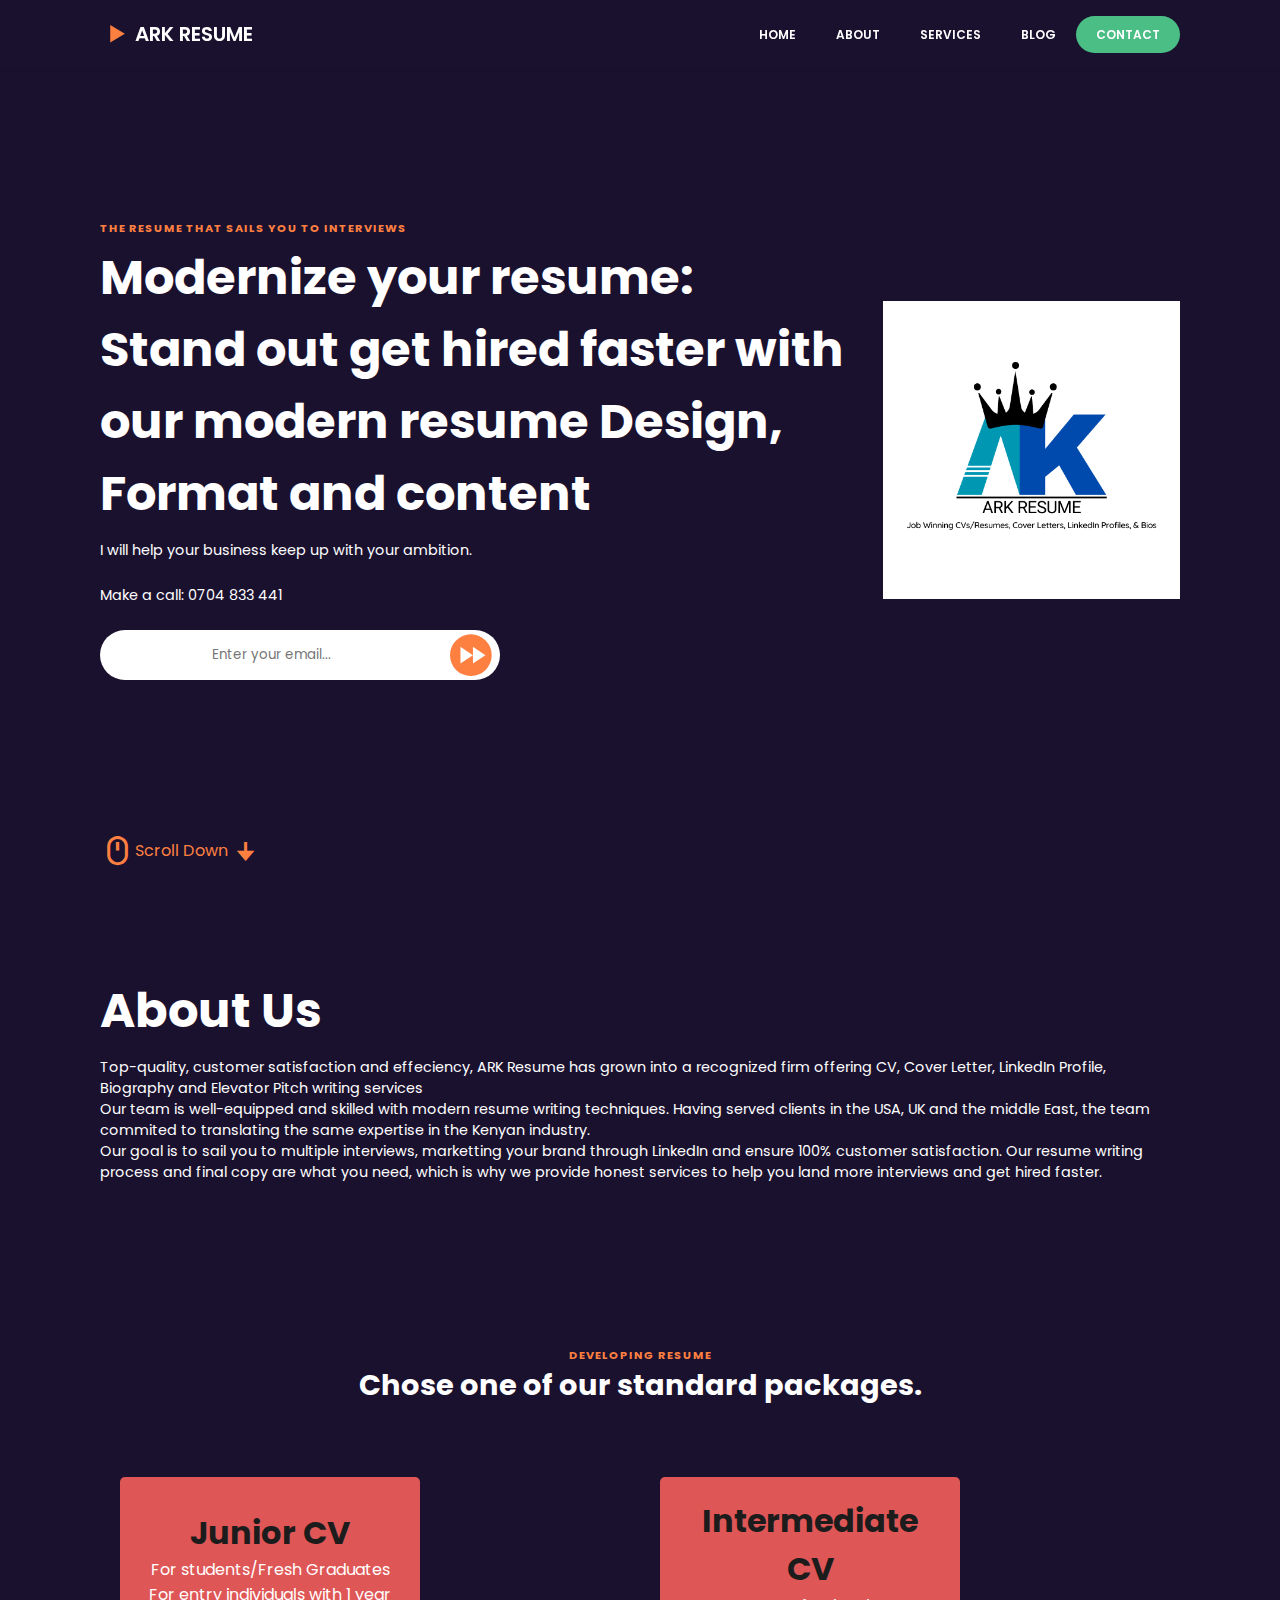
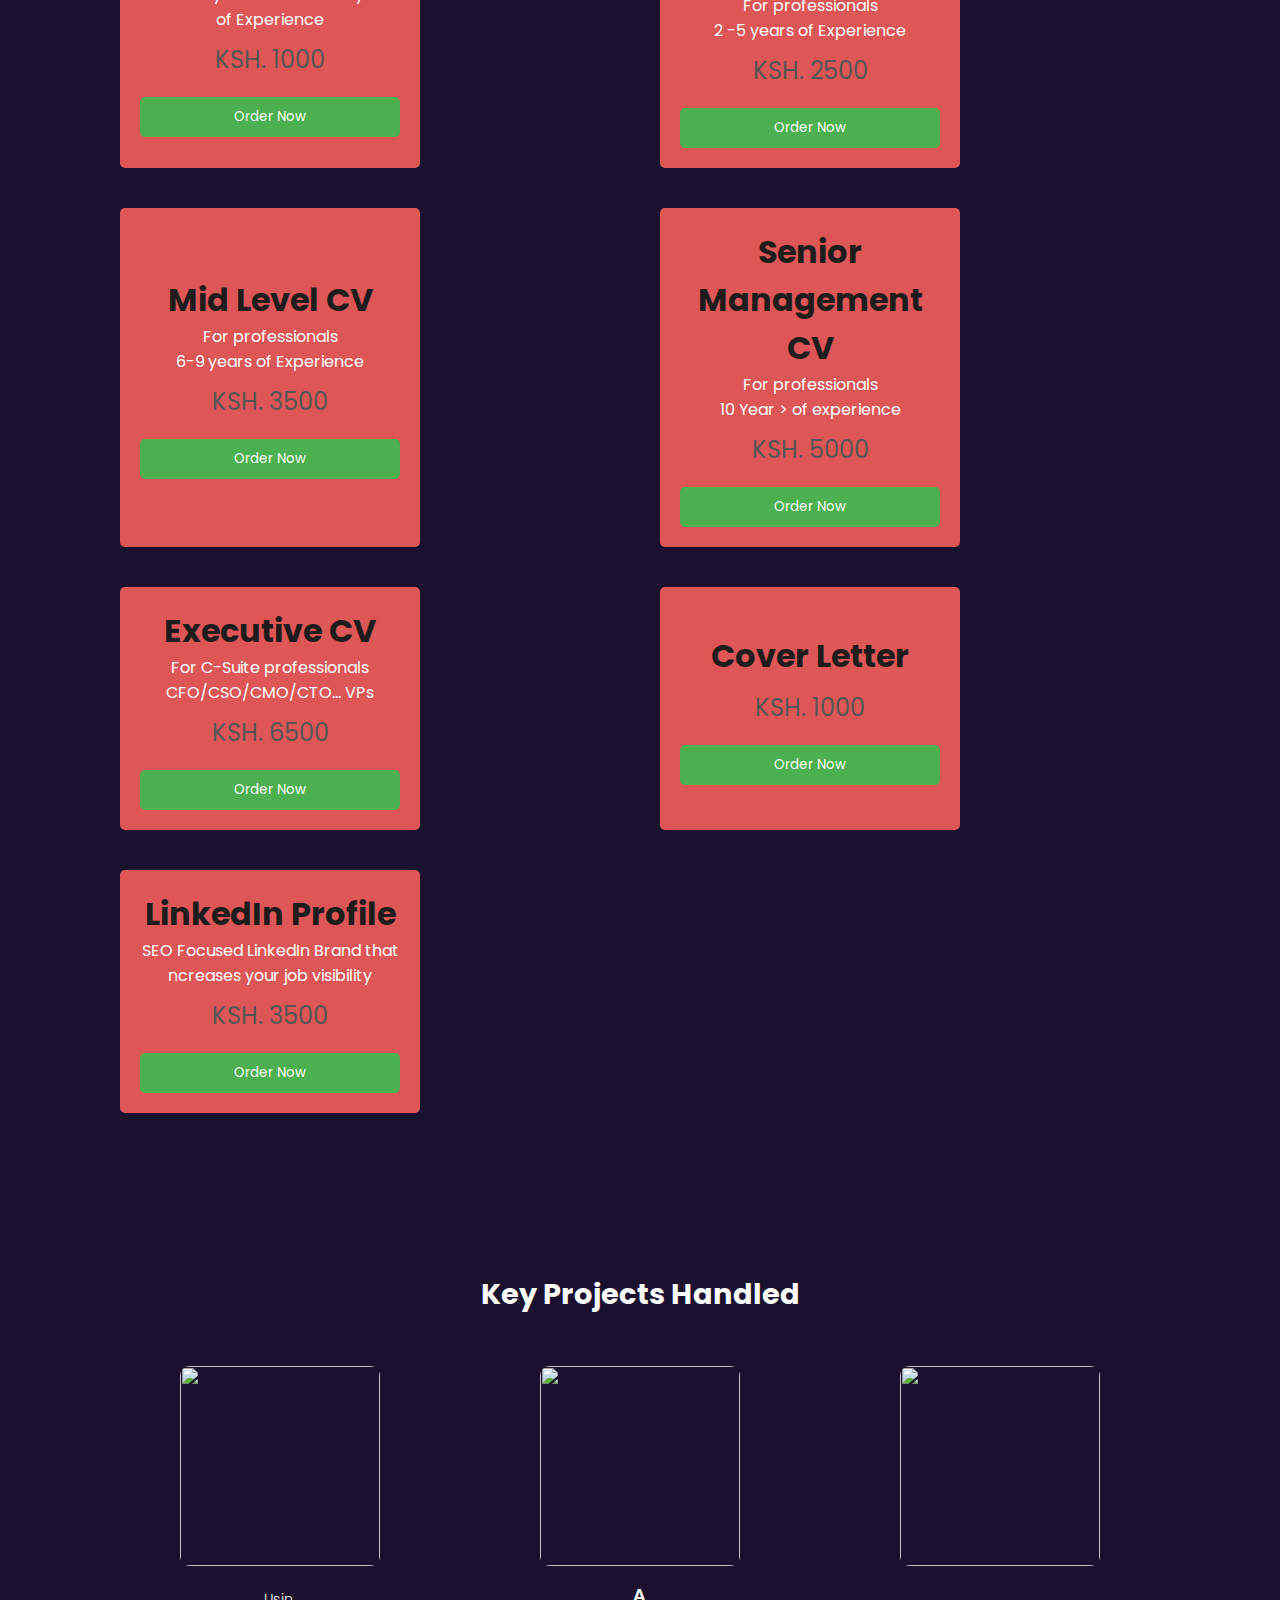
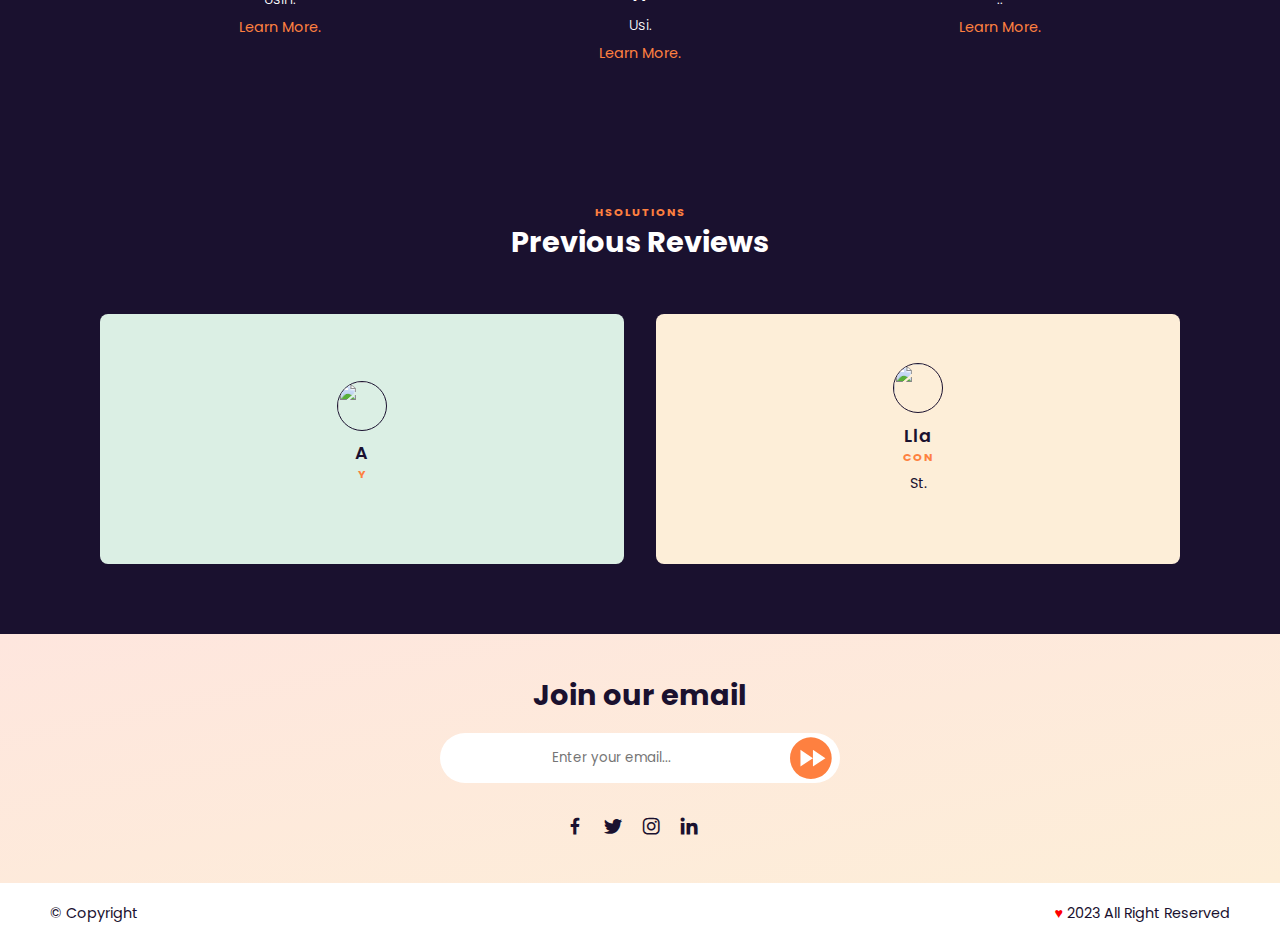
==== index.html @ 7f0ef433 "rem" ====
<!DOCTYPE html>
<html lang="en">
<head>
    <meta charset="UTF-8">
    <meta http-equiv="X-UA-Compatible" content="IE=edge">
    <meta name="viewport" content="width=device-width, initial-scale=1.0">
    <title> Ark Resume </title>
    <!-- Link To CSS -->
    <link rel="stylesheet" href="style.css">
    <!-- Icons -->
    <link rel="stylesheet"
    href="https://unpkg.com/boxicons@latest/css/boxicons.min.css">
</head>
<body>
    <!-- Navbar -->
    <nav>
        <!-- Logo -->
        <!-- <img src="/images/Logo.png"> -->
      <a href="#" class="logo"><i class='bx bx-play'></i>Ark Resume</a>
      <div class="toggle" onclick="toggleMenu();"></div>

      <ul class="menu">
          <li><a href="#home" onclick="toggleMenu();">Home</a></li>
          <li><a href="#about" onclick="toggleMenu();">About</a></li>
          <li><a href="#services" onclick="toggleMenu();">Services</a></li>
          <li><a href="#blog" onclick="toggleMenu();">Blog</a></li>
          <li><a href="#connect" class="active-btn" onclick="toggleMenu();">Contact</a></li>
      </ul>
    </nav>

    <section id="home">
        <div class="home-text">
            <h2>The Resume That Sails You to Interviews</h2>
            <h1>Modernize your resume:<br>Stand out get hired faster with  <br>our modern resume Design, Format and content</h1>
            <p>I will help your business keep up with your ambition.</p>
            <!-- call -->
            <p>Make a call:  0704 833 441</p>
            <!-- Email -->
            <div class="email-box">
            <input type="email" placeholder="Enter your email...">
            <a href="mailto:"><i class='bx bxs-fast-forward-circle' ></i></a>
        </div>
        </div>

        <div class="home-img">
            <img src="/images/Logo.png" alt="Side">
        </div>
        <!-- Scroll -->
            <a href="#services" class="scroll-down">
                <i class='bx bx-mouse'></i>
                Scroll Down
                <i class='bx bxs-down-arrow-alt' ></i>
            </a>
        </div>
    </section>

    <section id="about">
        <div class="home-text">
            <h1>About Us</h1>
            <p>Top-quality, customer satisfaction and effeciency, ARK Resume has grown into a recognized firm
                offering CV, Cover Letter, LinkedIn Profile, Biography and Elevator Pitch writing services<br>
                Our team is well-equipped and skilled with modern resume writing techniques. Having served 
                clients in the USA, UK and the middle East, the team commited to translating the same 
                expertise in the Kenyan industry. <br>
                Our goal is to sail you to multiple interviews, marketting your brand through LinkedIn and ensure
                100% customer satisfaction. Our resume writing process and final copy are what you need, which is
                why we provide honest services to help you land more interviews and get hired faster.
            </p>

        </div>
        </div>
    </section>

    <!-- Services -->
    <section id="services">
        <div class="heading">
            <h2>Developing Resume</h2>
            <h1>Chose one of our standard packages.</h1>
        </div>
        <div class="service-content">

            <!-- create cards for the services that are offered  -->

            
             

            <!-- Under services - kuna  
            Entry Level CV, Mid Level CV, Senior Management CV, Executive  CV, 
            Cover Letter, LinkedIn Profile -->
            
            <!-- Box 1 -->
            <div class="card">
                <h1>Junior CV</h1>
                <p> For students/Fresh Graduates  </p>
                <p> For entry individuals with 1 year of Experience </p>
                <p class="price">KSH. 1000</p>
                <button onclick="placeOrder()">Order Now</button>
            </div>
           
             <!-- Box 2 -->
             <div class="card">
                <h1>Intermediate CV</h1>
                <p>For professionals  </p>
                <p> 2 -5 years of Experience </p>
                <p class="price">KSH. 2500</p>
                <button onclick="placeOrder()">Order Now</button>
            </div>
             <!-- Box 2 -->
             <div class="card">
                <h1>Mid Level CV</h1>
                <p>For professionals  </p>
                <p> 6-9 years of Experience </p>
                <p class="price">KSH. 3500</p>
                <button onclick="placeOrder()">Order Now</button>
            </div>
             
            <!-- Box 3 -->
            <div class="card">
                <h1>Senior Management CV</h1>
                <p> For professionals   </p>
                <p> 10 Year > of experience </p>
                <p class="price">KSH. 5000</p>
                <button onclick="placeOrder()">Order Now</button>
            </div>
            
            <!-- Box 4 -->
            <div class="card">
                <h1>Executive  CV</h1>
                <p> For C-Suite professionals  </p>
                <p> CFO/CSO/CMO/CTO... VPs </p>
                <p class="price">KSH. 6500</p>
                <button onclick="placeOrder()">Order Now</button>
            </div>
           
            <!-- Box 5 -->
            <div class="card">
                <h1>Cover Letter</h1>
                <p class="price">KSH. 1000</p>
                <button onclick="placeOrder()">Order Now</button>
            </div>
            
            <!-- Box 6 -->
            <div class="card">
                <h1>LinkedIn Profile</h1>
                <p>SEO Focused LinkedIn Brand that ncreases your job visibility </p>
                <p class="price">KSH. 3500</p>
                <button onclick="placeOrder()">Order Now</button>
            </div>
            
        </div>
    </section>

    <!-- Reviews -->
    <section id="team">
        <div class="heading">
            <h2></h2>
            <h1>Key Projects Handled</h1>
        </div>
        <div class="team-content">
            <!-- Box 1 -->
            <div class="team-box">
                <img src="images/sales.png" alt="">
                <h1></h1>
                <p>Usin.</p>
                <a href="">Learn More.</a>
            </div>
             <!-- Box 2 -->
             <div class="team-box">
                <img src="imag.png" alt="">
                <h1>A</h1>
                <p>Usi.</p>
                <a href="htN">Learn More.</a>
            </div>
            <!-- Box 3 -->
            <div class="team-box">
                <img src="imng" alt="">
                <h1> </h1>
                <p>.. </p>
                <a href="hmC">Learn More.</a>
            </div>
        </div>
    </section>
    <!-- CLients -->
    <section id="clients">
        <div class="heading">
            <h2>Hsolutions</h2>
            <h1>Previous Reviews</h1>
        </div>
        <div class="clients-content">
            <div class="client-box">
                <img src="imagl.png" alt="">
                <h1>A</h1>
                <h2>y</h2>
                <p>  </p>
            </div>
            <div class="client-box color">
                <img src="images/model2.png" alt="">
                <h1>Lla</h1>
                <h2>Con</h2>
                <p> St.  <p>
            </div>
        </div>
    </section>
    <!-- Connect -->
    <div class="connect" id="connect">
        <h1>Join our email</h1>
        <div class="email-box">
            <input type="email" placeholder="Enter your email...">
            <a href="mailto:desmondonam@gmail.com"><i class='bx bxs-fast-forward-circle' ></i></a>
        </div>
        <div class="social">
            <a href="https://web.f "><i class='bx bxl-facebook'></i></a>
            <a href="https://twitter.com/ "><i class='bx bxl-twitter' ></i></a>
            <a href="#"><i class='bx bxl-instagram'></i></a>
            <a href="https://ww /"><i class='bx bxl-linkedin' ></i></a>
        </div>
    </div>
    <!-- Copyright -->
    <div class="copyright">
        <p>&#169; Copyright </p>
      <p><span>♥</span> 2023 All Right Reserved</p>
    </div>
    <!-- Link To JavaScript -->
    <script src="main.js"></script>
</body>
</html>
---- style.css ----
/* Google Fonts */
@import url("https://fonts.googleapis.com/css2?family=Poppins:wght@200;300;400;600&display=swap");
* {
  margin: 0;
  padding: 0;
  box-sizing: border-box;
  text-decoration: none;
  list-style: none;
  font-family: "Poppins", sans-serif;
  scroll-behavior: smooth;
}
body,
html {
  background: #1a112f;
  color: #fff;
}

section {
  padding: 70px 100px;
}
#home {
  position: relative;
  width: 100%;
  height: 100vh;
  display: flex;
  justify-content: space-between;
  align-items: center;
}
nav {
  position: fixed;
  top: 0;
  left: 0;
  display: flex;
  justify-content: space-between;
  align-items: center;
  background: #1a112f;
  box-shadow: 1px 2px 4px rgba(0, 0, 0, 0.1);
  width: 100%;
  padding: 16px 100px;
  z-index: 1000;
}
ul {
  display: flex;
}
ul li a {
  padding: 10px 20px;
  color: #fff;
  text-transform: uppercase;
  font-size: 0.75rem;
  font-weight: 600;
}
ul li a:hover {
  color: #fe8040;
}
.active-btn {
  background: #4abe85;
  color: #fff;
  border-radius: 2rem;
}
.active-btn:hover {
  background: #fe8040;
  color: #fff;
  transition: all 0.5s ease;
}
.logo {
  font-size: 20px;
  text-transform: uppercase;
  font-weight: 600;
  color: #fff;
  display: flex;
  align-items: center;
}
.bx {
  font-size: 35px;
  color: #fe8040;
}
h2 {
  color: #fe8040;
  font-size: 0.7rem;
  text-transform: uppercase;
  letter-spacing: 1px;
}

.home-text h1 {
  font-size: 3rem;
  margin: 5px 0 10px;
}
.home-text p {
  font-size: 0.9rem;
  padding-bottom: 1.5rem;
  font-weight: 400;
}

.home-img {
  width: 450px;
  height: 500px;
}
.home-img img {
  width: 100%;
  height: 100%;
  object-fit: contain;
  object-position: center;
}
.email-box {
  width: 400px;
  height: 50px;
  background-color: #ffffff;
  display: flex;
  border-radius: 40px;
}
.email-box input {
  width: 100%;
  background-color: transparent;
  border: none;
  outline: none;
  text-align: center;
  color: #575757;
}
.bxs-fast-forward-circle {
  font-size: 50px;
  margin: auto 4px;
  cursor: pointer;
}
.bxs-fast-forward-circle:hover {
  color: #4abe85;
}
.scroll-down {
  position: absolute;
  bottom: 2rem;
  display: flex;
  align-items: center;
  color: #fe8040;
}
/* Heeading */
.heading {
  display: flex;
  flex-direction: column;
  align-items: center;
  justify-content: center;
}
.heading h1 {
  font-size: 1.8rem;
}
#servicess {
  display: flex;
  justify-content: center;
  flex-direction: column;
  align-items: center;
}
.service-content {
  display: grid;
  grid-template-columns: 1fr 1fr;
  grid-template-rows: auto auto auto;
  margin: 50px 0 0 0;
}
.box {
  display: flex;
  flex-direction: column;
  justify-content: center;
  margin: 20px;
}
.box img {
  width: 100px;
  height: 100px;
  margin-bottom: 10px;
}
.box span {
  font-size: 1.1rem;
  font-weight: 600;
  letter-spacing: 1px;
  text-transform: uppercase;
}
.box p {
  font-size: 0.9rem;
  font-weight: 300;
}
/* Team */
.team-content {
  display: grid;
  grid-template-columns: 1fr 1fr 1fr;
  grid-template-rows: auto;
  margin: 50px 0 0 0;
}
.team-box {
  display: flex;
  flex-direction: column;
  align-items: center;
  text-align: center;
}
.team-box img {
  height: 200px;
  width: 200px;
  object-fit: contain;
  border-radius: 0.6rem;
  margin-bottom: 1em;
  overflow: hidden;
}
.team-box img:hover {
  transform: scale(1.1);
  transition: all 0.5s ease;
}
.team-box h1,
.client-box h1 {
  font-size: 1.1rem;
  font-weight: 600;
  letter-spacing: 1px;
}
.team-box p {
  font-size: 0.9rem;
  font-weight: 300;
  margin: 0.5em 0 0.5em;
}
.team-box a {
  color: #fe8040;
  font-size: 0.9em;
}
.team-box a:hover {
  color: #4abe85;
}
/* Clients */
.clients-content {
  display: grid;
  grid-template-columns: 1fr 1fr;
  grid-template-rows: auto;
  margin: 50px 0 0 0;
  grid-gap: 2rem;
  text-align: center;
}
.client-box {
  display: flex;
  flex-direction: column;
  align-items: center;
  justify-content: center;
  background: #dbefe4;
  color: #1a112f;
  height: 250px;
  border-radius: 0.5rem;
}
.color {
  background: #fdeed8;
}
.client-box img {
  width: 50px;
  height: 50px;
  border: 1px solid #1a112f;
  object-fit: contain;
  border-radius: 50%;
  margin-bottom: 0.6rem;
}
.client-box p {
  font-size: 0.9rem;
  font-weight: 400;
  margin: 0.5em 0 0.5em;
}
/* connect */
.connect {
  display: flex;
  flex-direction: column;
  align-items: center;
  justify-content: center;
  background: linear-gradient(to right bottom, #fee6de, #fdeed8);
  padding: 40px 0;
}
.connect h1 {
  font-size: 1.8rem;
  color: #1a112f;
  margin-bottom: 1rem;
}
.social {
  display: flex;
  margin-top: 2rem;
  align-items: center;
}
.social i {
  color: #1a112f;
  font-size: 1.4rem;
  margin-right: 1rem;
}
.social i:hover {
  color: #fe8040;
}
/* Copyright */
.copyright {
  padding: 20px 50px;
  background: #fff;
  color: #1a112f;
  display: flex;
  justify-content: space-between;
  font-size: 0.9rem;
  font-weight: 400;
}
.copyright span {
  color: red;
}
@media (max-width: 991px) {
  .menu {
    position: fixed;
    top: 68px;
    right: -100%;
    display: block;
    padding: 50px 50px;
    text-align: center;
    width: 100%;
    height: 100vh;
    background: #fe8040;
    transition: 0.5s ease;
    z-index: 999;
  }
  .menu.active {
    right: 0;
  }
  nav ul li a {
    font-size: 35px;
    line-height: 3em;
  }
  nav ul li a:hover {
    color: #1a112f;
  }
  ul .active-btn {
    background: none;
  }
  .toggle {
    width: 40px;
    height: 40px;
    background: url(images/menu.png);
    background-position: center;
    background-repeat: no-repeat;
    background-size: 30px;
    cursor: pointer;
  }
  .toggle.active {
    background: url(images/close.png);
    background-position: center;
    background-repeat: no-repeat;
    background-size: 25px;
    cursor: pointer;
  }
  nav {
    padding: 10px 70px;
  }
  section {
    padding: 64px 70px;
  }
  .home-text h1 {
    font-size: 2.5rem;
  }
  .email-box {
    width: 370px;
  }
  .home-img {
    width: 350px;
    height: 400px;
  }
}
@media (max-width: 810px) {
  section {
    padding: 60px 40px;
  }
  nav {
    padding: 7px 40px;
  }
  .home-text h1 {
    font-size: 2rem;
  }
  .home-text p {
    max-width: 320px;
  }
  .email-box {
    width: 304px;
  }
}
@media (max-width: 696px) {
  .menu {
    top: 54px;
  }
  #home {
    flex-direction: column-reverse;
  }
  .email-box {
    margin-bottom: 2rem;
  }
  .service-content {
    grid-template-columns: 1fr;
  }
  .team-content {
    grid-template-columns: 1fr 1fr;
    grid-template-rows: auto auto;
  }
  .team-box {
    margin: 15px;
  }
  .clients-content {
    grid-template-columns: 1fr;
  }
}
@media (max-width: 500px) {
  nav ul li a {
    font-size: 20px;
  }
  .heading h1 {
    font-size: 1.2rem;
  }
  section {
    padding: 60px 15px;
  }
  .team-content {
    grid-template-columns: 1fr;
  }
  .copyright {
    padding: 12px 50px;
    justify-content: center;
    flex-direction: column-reverse;
    text-align: center;
  }
}
@media (max-width: 350px) {
  section {
    padding: 60px 6px;
  }

  .email-box {
    width: 270px;
  }
  .home-img {
    width: 280px;
    height: 300px;
  }
  .home-text h1 {
    font-size: 1.8rem;
  }
}

/* Cards styles  */
.card {
  width: 300px;
  padding: 20px;
  background-color: #df5656;
  border-radius: 5px;
  text-align: center;

  display: flex;
  flex-direction: column;
  justify-content: center;
  margin: 20px;
}

.card h1 {
  color: #1d1c1c;
}

.price {
  font-size: 24px;
  color: #555;
  margin-top: 10px;
}

button {
  padding: 10px 20px;
  background-color: #4caf50;
  color: #fff;
  border: none;
  border-radius: 5px;
  cursor: pointer;
  margin-top: 20px;
}

button:hover {
  background-color: #45a049;
}
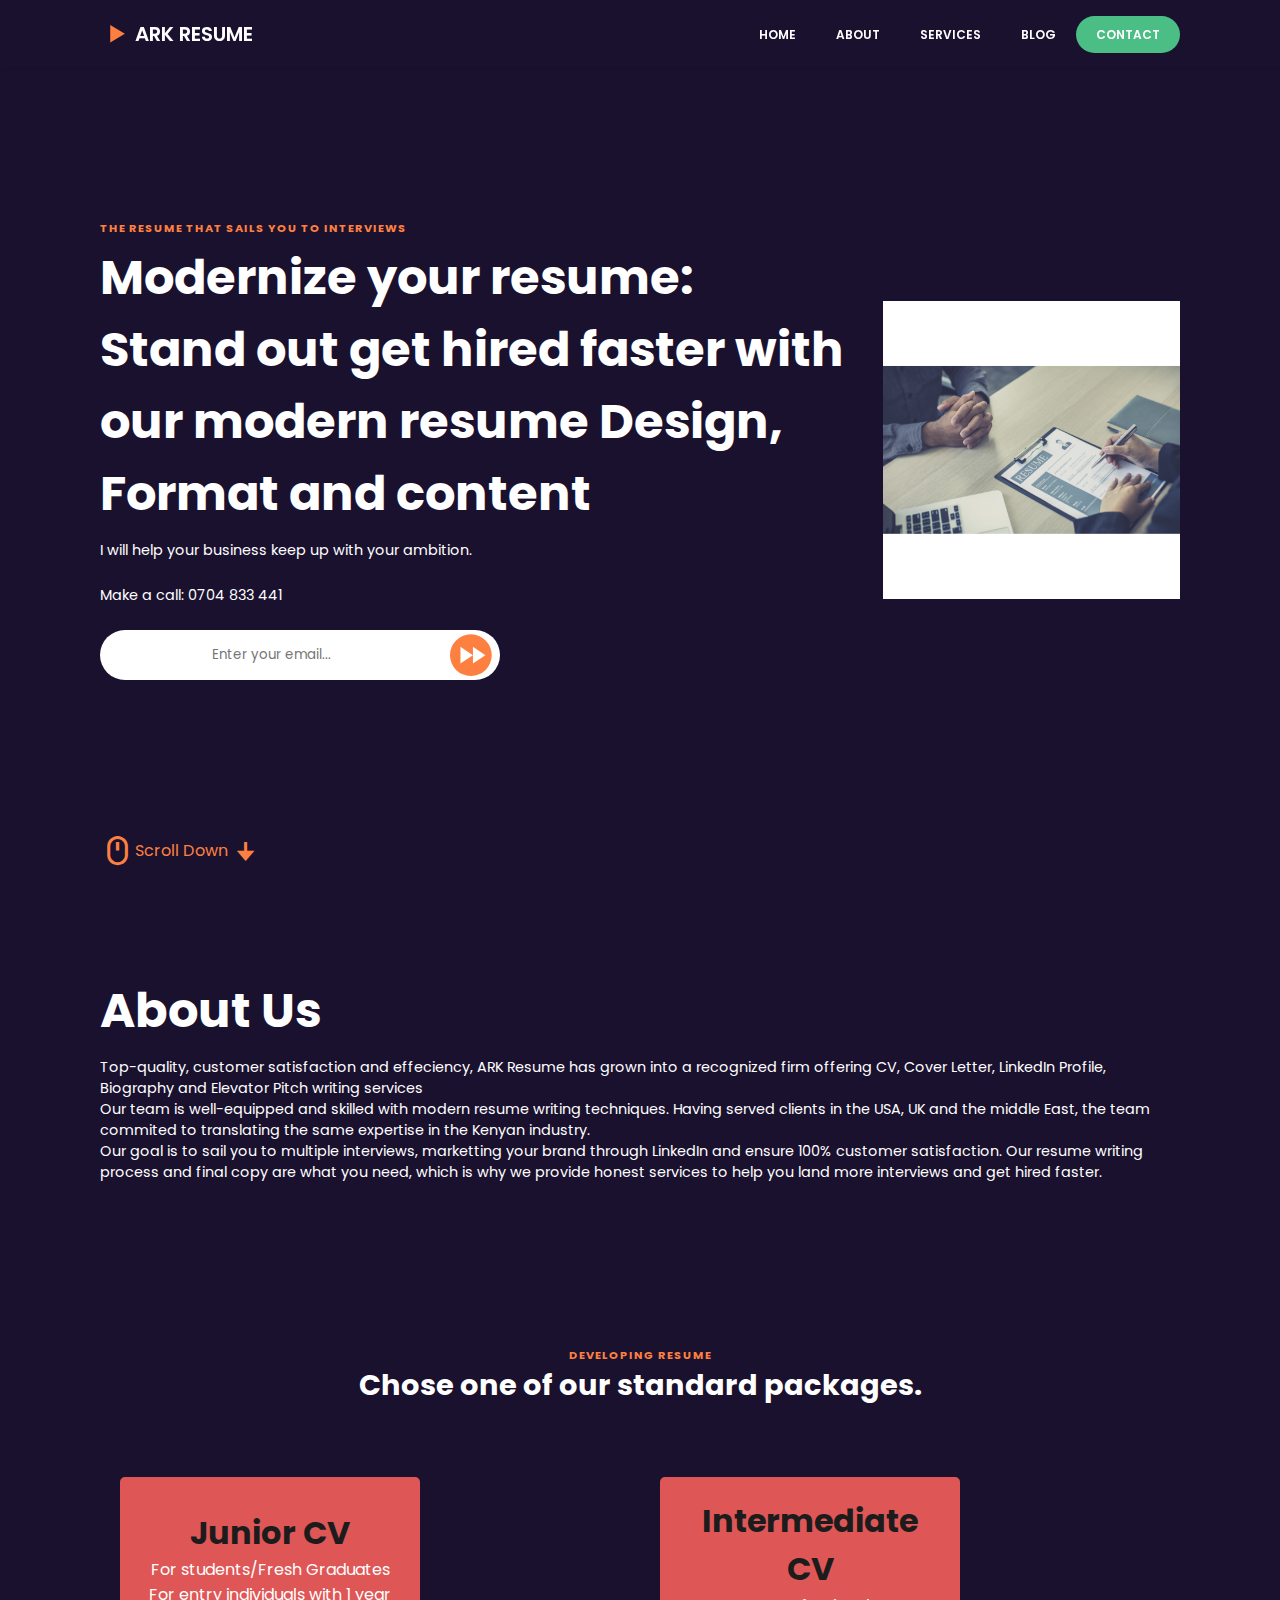
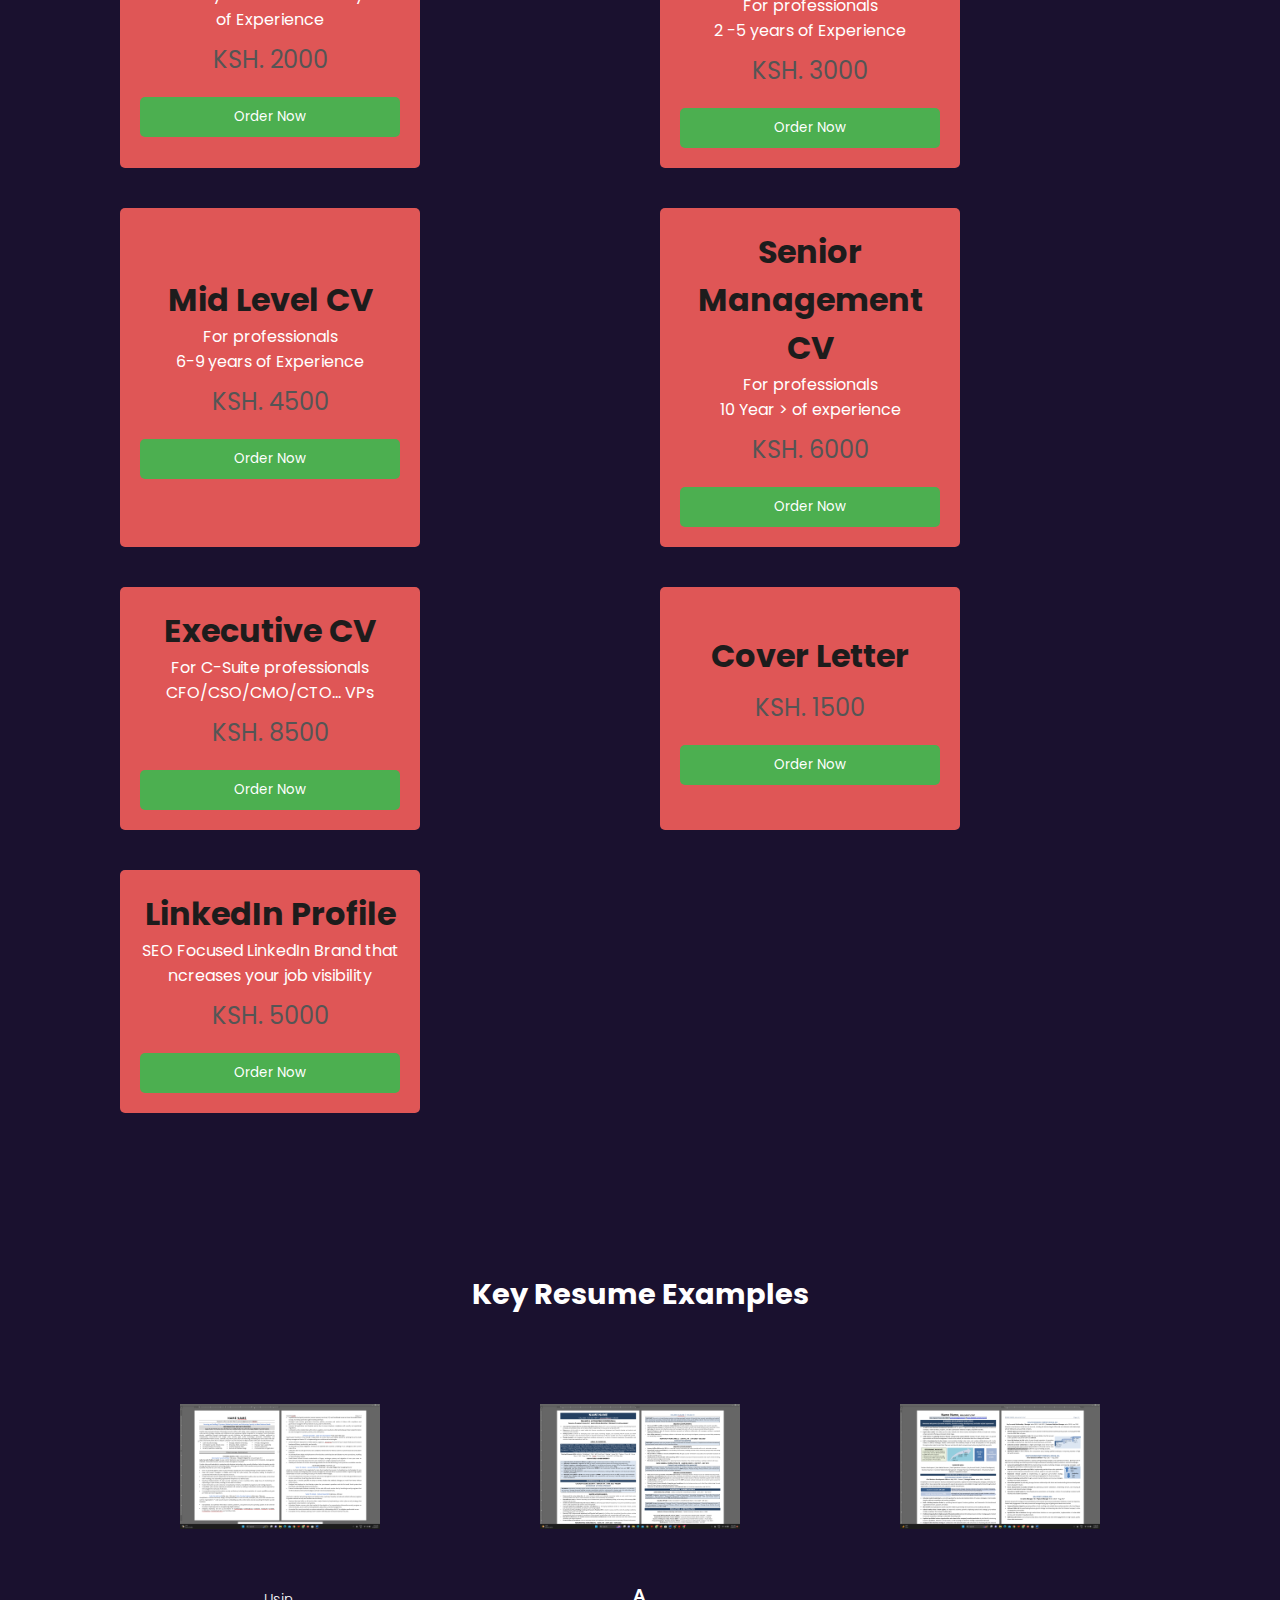
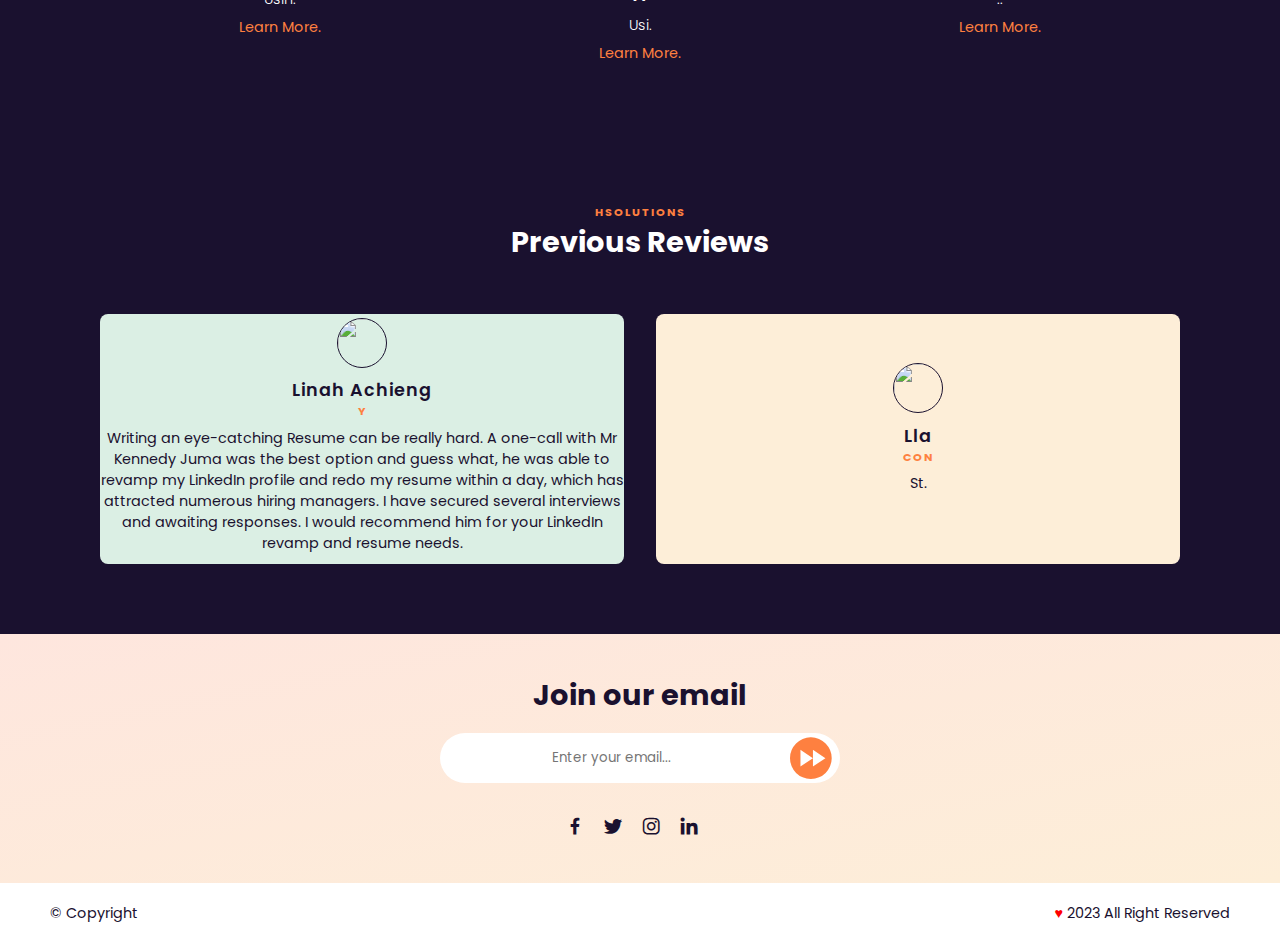
==== commit 5d40298e: "add links" ====
--- a/index.html
+++ b/index.html
@@ -43,7 +43,7 @@
         </div>
 
         <div class="home-img">
-            <img src="/images/Logo.png" alt="Side">
+            <img src="/images/Photo 1.png" alt="Side">
         </div>
         <!-- Scroll -->
             <a href="#services" class="scroll-down">
@@ -93,7 +93,7 @@
                 <h1>Junior CV</h1>
                 <p> For students/Fresh Graduates  </p>
                 <p> For entry individuals with 1 year of Experience </p>
-                <p class="price">KSH. 1000</p>
+                <p class="price">KSH. 2000</p>
                 <button onclick="placeOrder()">Order Now</button>
             </div>
            
@@ -102,7 +102,7 @@
                 <h1>Intermediate CV</h1>
                 <p>For professionals  </p>
                 <p> 2 -5 years of Experience </p>
-                <p class="price">KSH. 2500</p>
+                <p class="price">KSH. 3000</p>
                 <button onclick="placeOrder()">Order Now</button>
             </div>
              <!-- Box 2 -->
@@ -110,7 +110,7 @@
                 <h1>Mid Level CV</h1>
                 <p>For professionals  </p>
                 <p> 6-9 years of Experience </p>
-                <p class="price">KSH. 3500</p>
+                <p class="price">KSH. 4500</p>
                 <button onclick="placeOrder()">Order Now</button>
             </div>
              
@@ -119,7 +119,7 @@
                 <h1>Senior Management CV</h1>
                 <p> For professionals   </p>
                 <p> 10 Year > of experience </p>
-                <p class="price">KSH. 5000</p>
+                <p class="price">KSH. 6000</p>
                 <button onclick="placeOrder()">Order Now</button>
             </div>
             
@@ -128,14 +128,14 @@
                 <h1>Executive  CV</h1>
                 <p> For C-Suite professionals  </p>
                 <p> CFO/CSO/CMO/CTO... VPs </p>
-                <p class="price">KSH. 6500</p>
+                <p class="price">KSH. 8500</p>
                 <button onclick="placeOrder()">Order Now</button>
             </div>
            
             <!-- Box 5 -->
             <div class="card">
                 <h1>Cover Letter</h1>
-                <p class="price">KSH. 1000</p>
+                <p class="price">KSH. 1500</p>
                 <button onclick="placeOrder()">Order Now</button>
             </div>
             
@@ -143,7 +143,7 @@
             <div class="card">
                 <h1>LinkedIn Profile</h1>
                 <p>SEO Focused LinkedIn Brand that ncreases your job visibility </p>
-                <p class="price">KSH. 3500</p>
+                <p class="price">KSH. 5000</p>
                 <button onclick="placeOrder()">Order Now</button>
             </div>
             
@@ -154,26 +154,26 @@
     <section id="team">
         <div class="heading">
             <h2></h2>
-            <h1>Key Projects Handled</h1>
+            <h1>Key Resume Examples</h1>
         </div>
         <div class="team-content">
             <!-- Box 1 -->
             <div class="team-box">
-                <img src="images/sales.png" alt="">
+                <img src="images/Screenshot (21).png" alt="">
                 <h1></h1>
                 <p>Usin.</p>
                 <a href="">Learn More.</a>
             </div>
              <!-- Box 2 -->
              <div class="team-box">
-                <img src="imag.png" alt="">
+                <img src="images/Screenshot (14).png" alt="">
                 <h1>A</h1>
                 <p>Usi.</p>
                 <a href="htN">Learn More.</a>
             </div>
             <!-- Box 3 -->
             <div class="team-box">
-                <img src="imng" alt="">
+                <img src="images/executive.png" alt="">
                 <h1> </h1>
                 <p>.. </p>
                 <a href="hmC">Learn More.</a>
@@ -189,9 +189,14 @@
         <div class="clients-content">
             <div class="client-box">
                 <img src="imagl.png" alt="">
-                <h1>A</h1>
+                <h1>Linah Achieng</h1>
                 <h2>y</h2>
-                <p>  </p>
+                <p> Writing an eye-catching Resume can be really hard. 
+                    A one-call with Mr Kennedy Juma was the best option and guess what, 
+                    he was able to revamp my LinkedIn profile and redo my resume 
+                    within a day, which has attracted numerous hiring managers. 
+                    I have secured several interviews and awaiting responses. 
+                    I would recommend him for your LinkedIn revamp and resume needs. </p>
             </div>
             <div class="client-box color">
                 <img src="images/model2.png" alt="">
@@ -206,13 +211,13 @@
         <h1>Join our email</h1>
         <div class="email-box">
             <input type="email" placeholder="Enter your email...">
-            <a href="mailto:desmondonam@gmail.com"><i class='bx bxs-fast-forward-circle' ></i></a>
+            <a href="mailto:careers@arkresume.com"><i class='bx bxs-fast-forward-circle' ></i></a>
         </div>
         <div class="social">
-            <a href="https://web.f "><i class='bx bxl-facebook'></i></a>
+            <a href="https://web.facebook.com/people/Ark-Resume-Professional-Resume-Writing-Services/100093630061099/"><i class='bx bxl-facebook'></i></a>
             <a href="https://twitter.com/ "><i class='bx bxl-twitter' ></i></a>
             <a href="#"><i class='bx bxl-instagram'></i></a>
-            <a href="https://ww /"><i class='bx bxl-linkedin' ></i></a>
+            <a href="https://www.linkedin.com/company/arkresume/"><i class='bx bxl-linkedin' ></i></a>
         </div>
     </div>
     <!-- Copyright -->
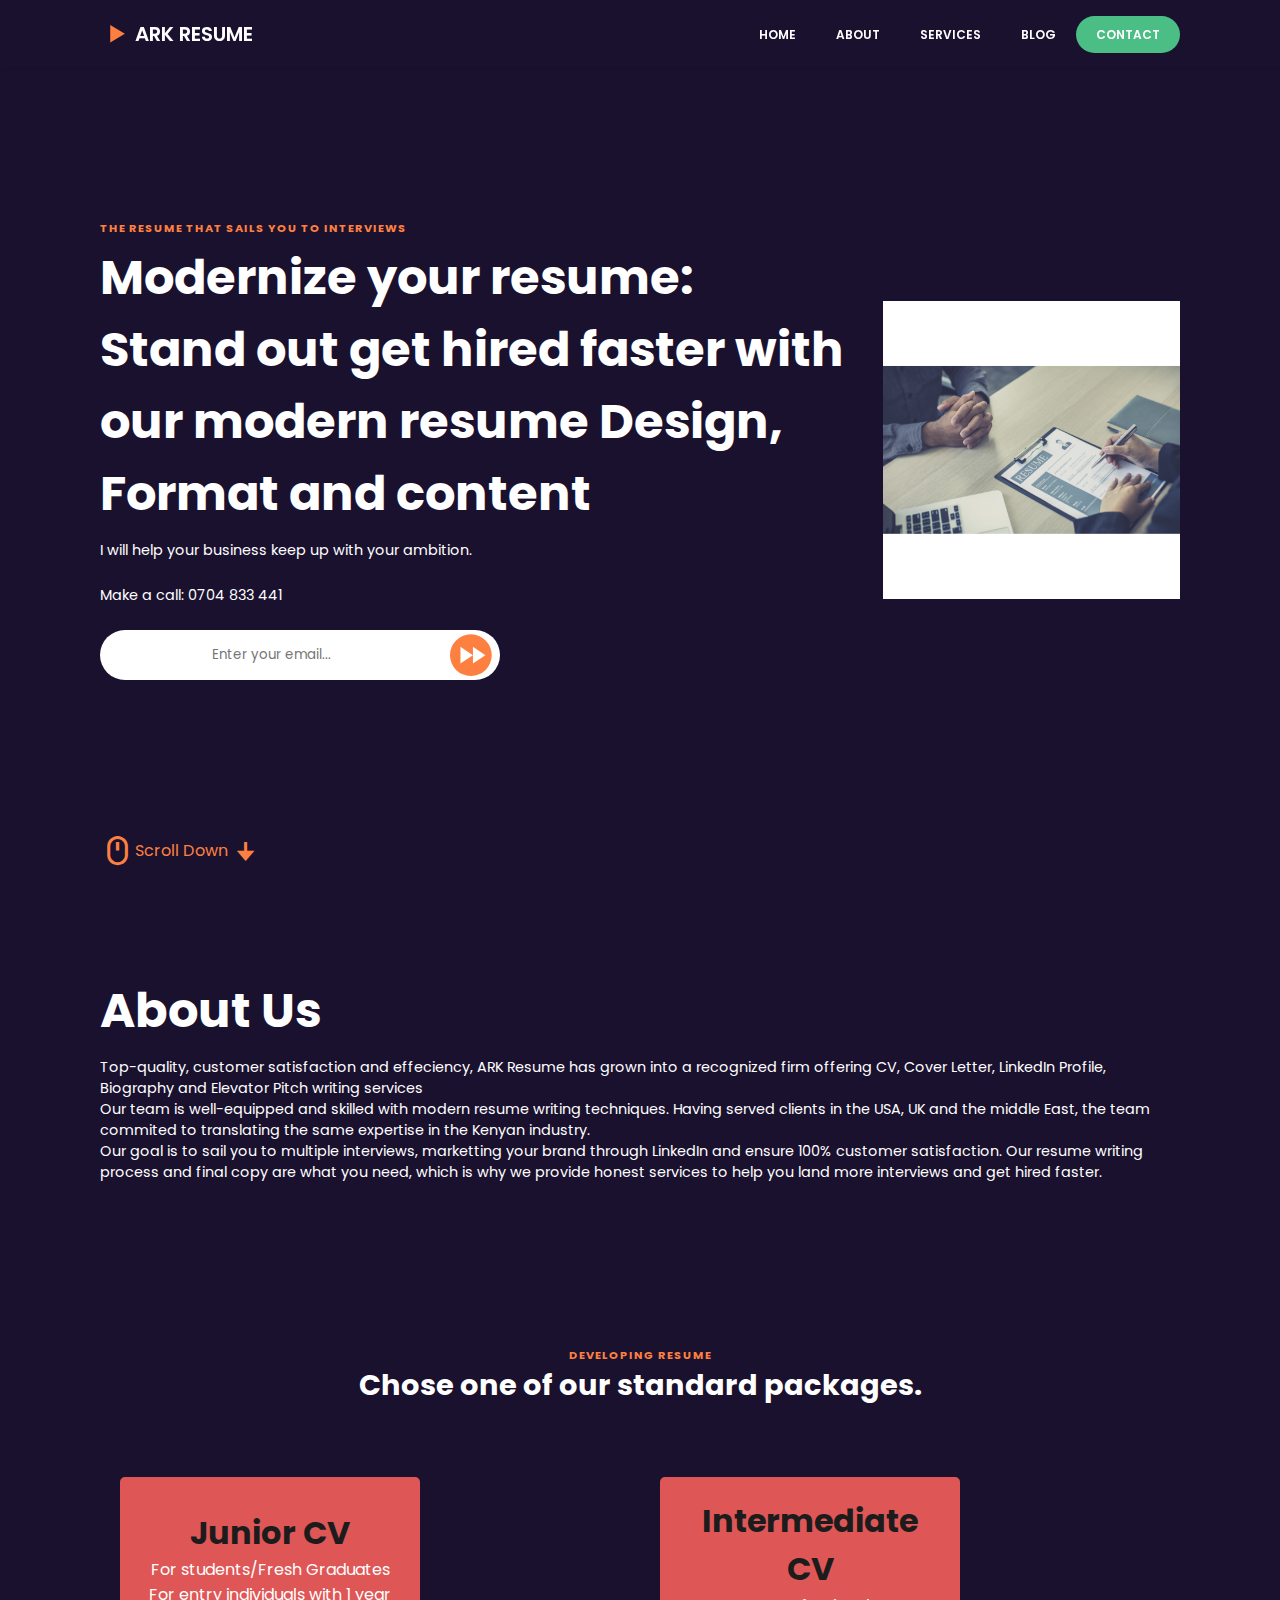
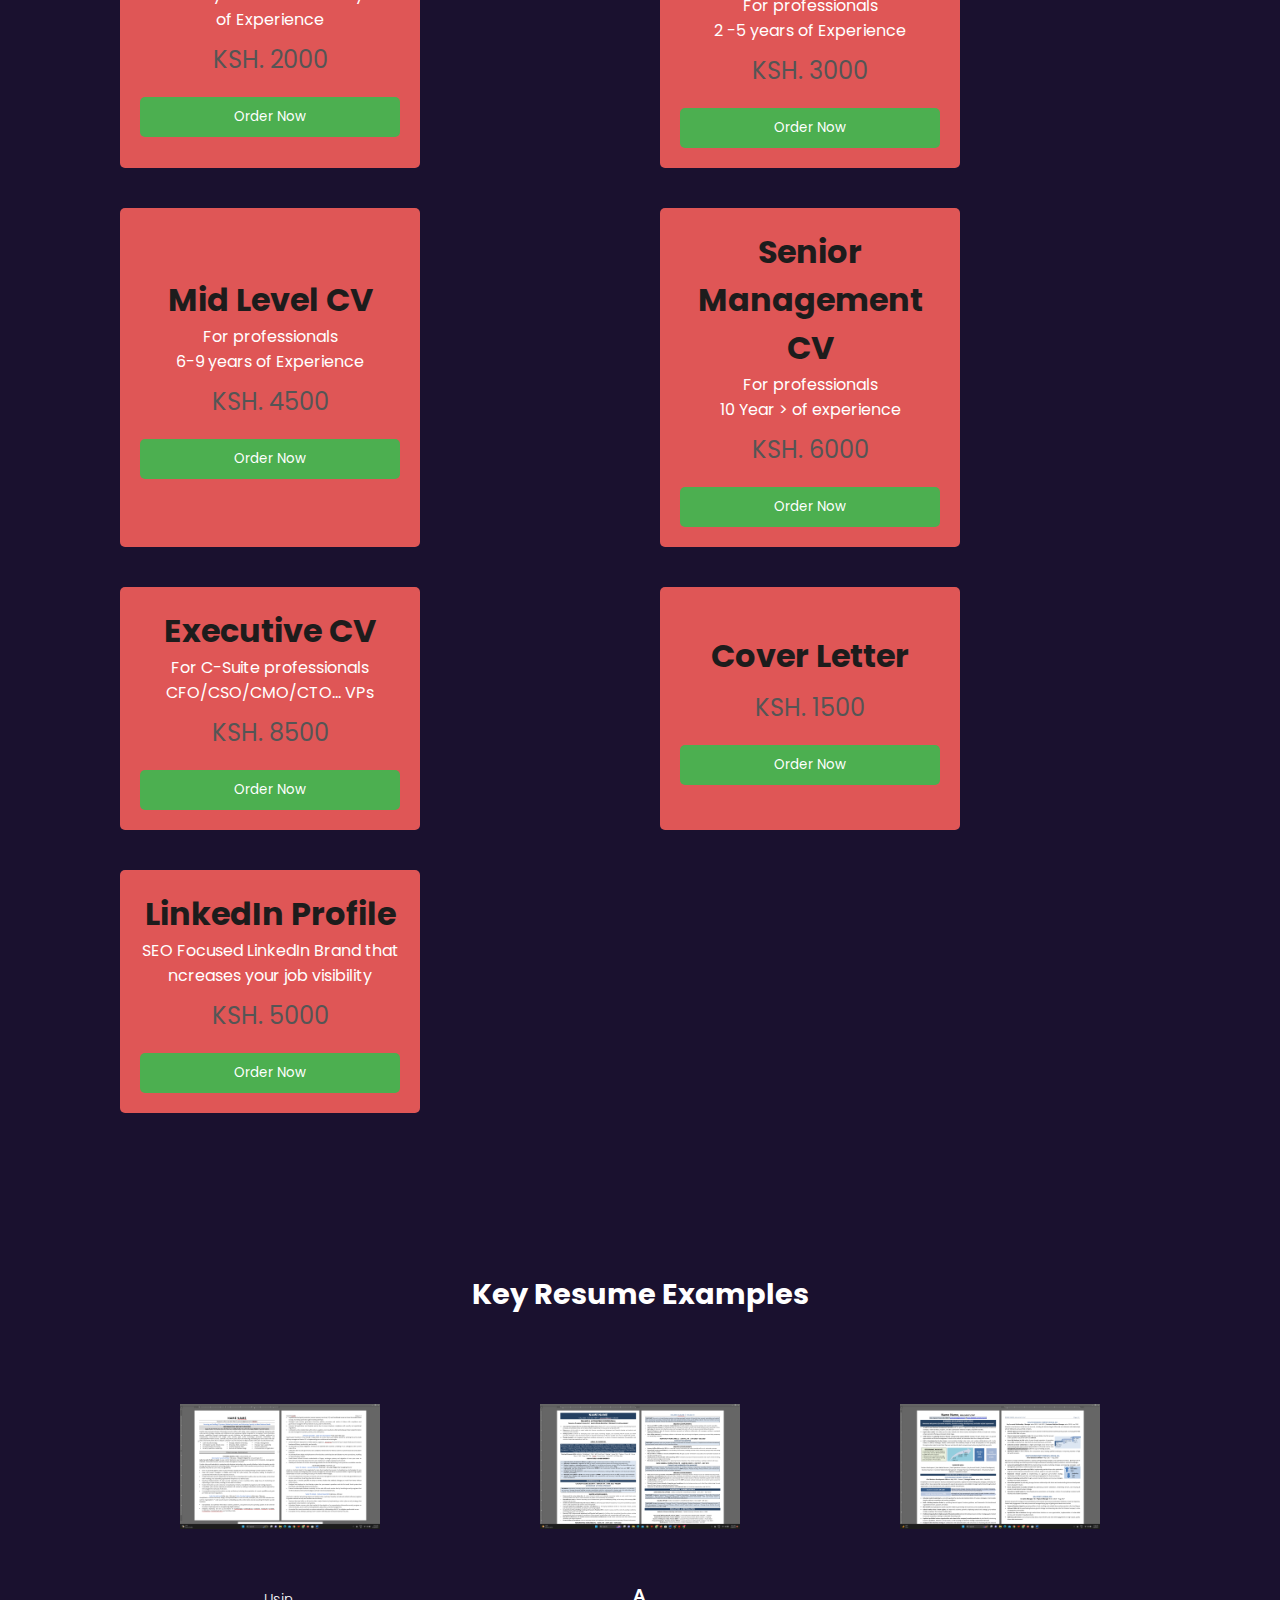
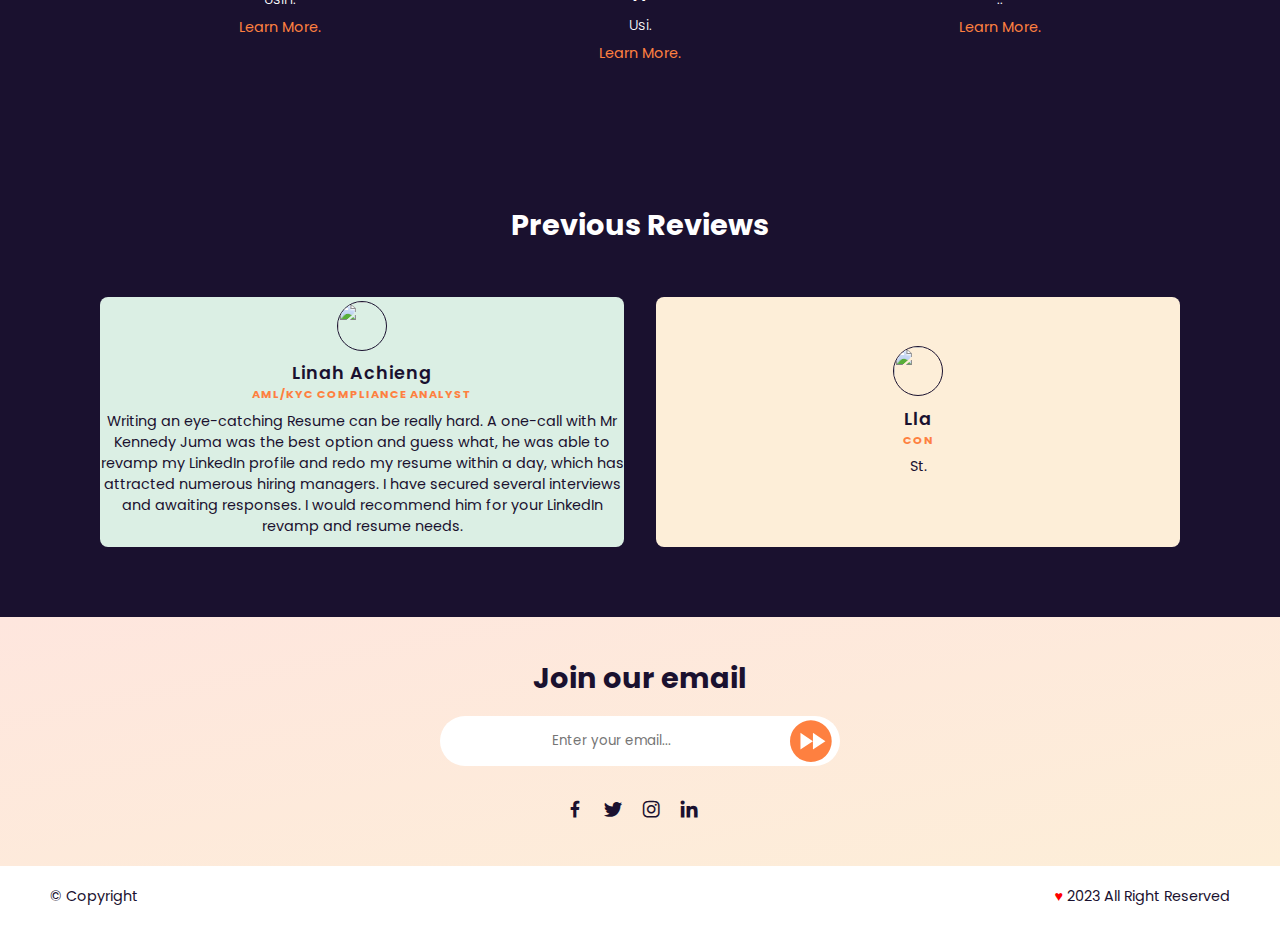
==== commit 198dabcb: "add title" ====
--- a/index.html
+++ b/index.html
@@ -183,14 +183,14 @@
     <!-- CLients -->
     <section id="clients">
         <div class="heading">
-            <h2>Hsolutions</h2>
+            <!-- <h2>Hsolutions</h2> -->
             <h1>Previous Reviews</h1>
         </div>
         <div class="clients-content">
             <div class="client-box">
                 <img src="imagl.png" alt="">
                 <h1>Linah Achieng</h1>
-                <h2>y</h2>
+                <h2>AMl/KYC COMPLIANCE ANALYST</h2>
                 <p> Writing an eye-catching Resume can be really hard. 
                     A one-call with Mr Kennedy Juma was the best option and guess what, 
                     he was able to revamp my LinkedIn profile and redo my resume 
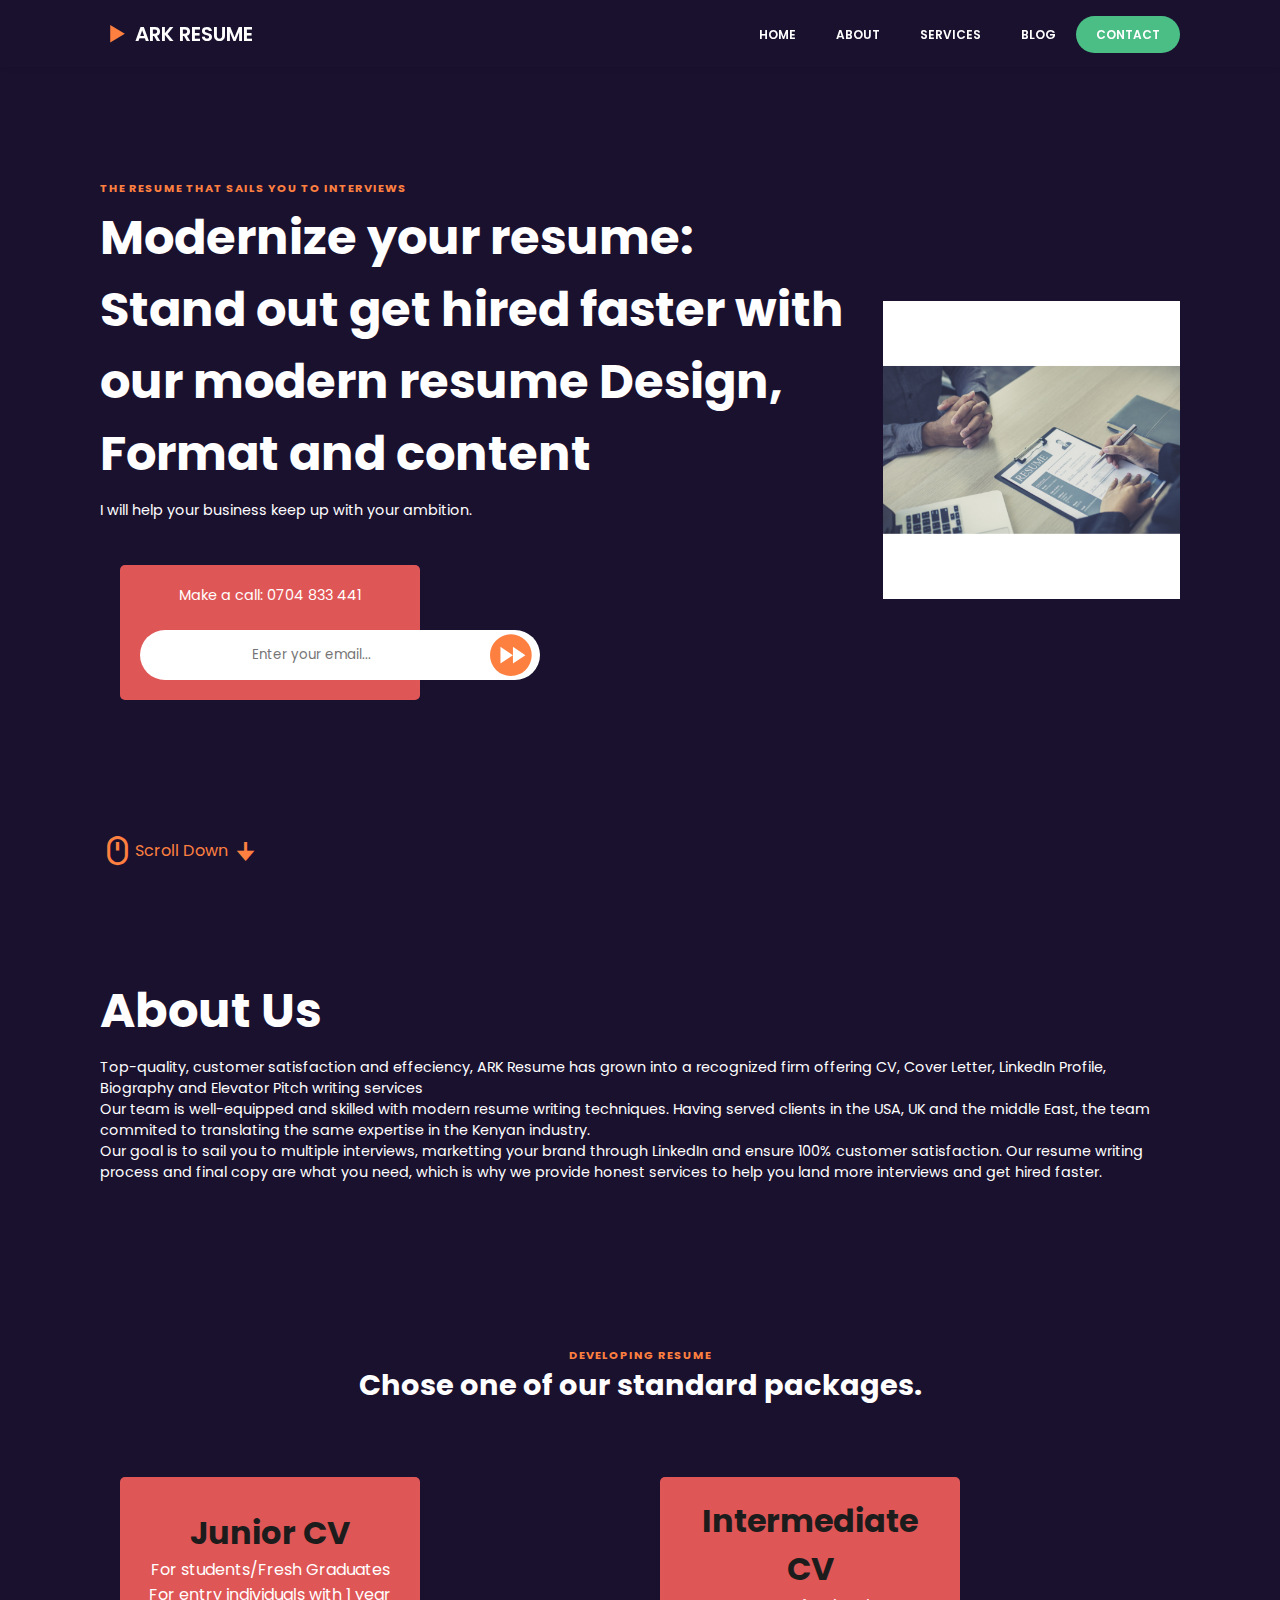
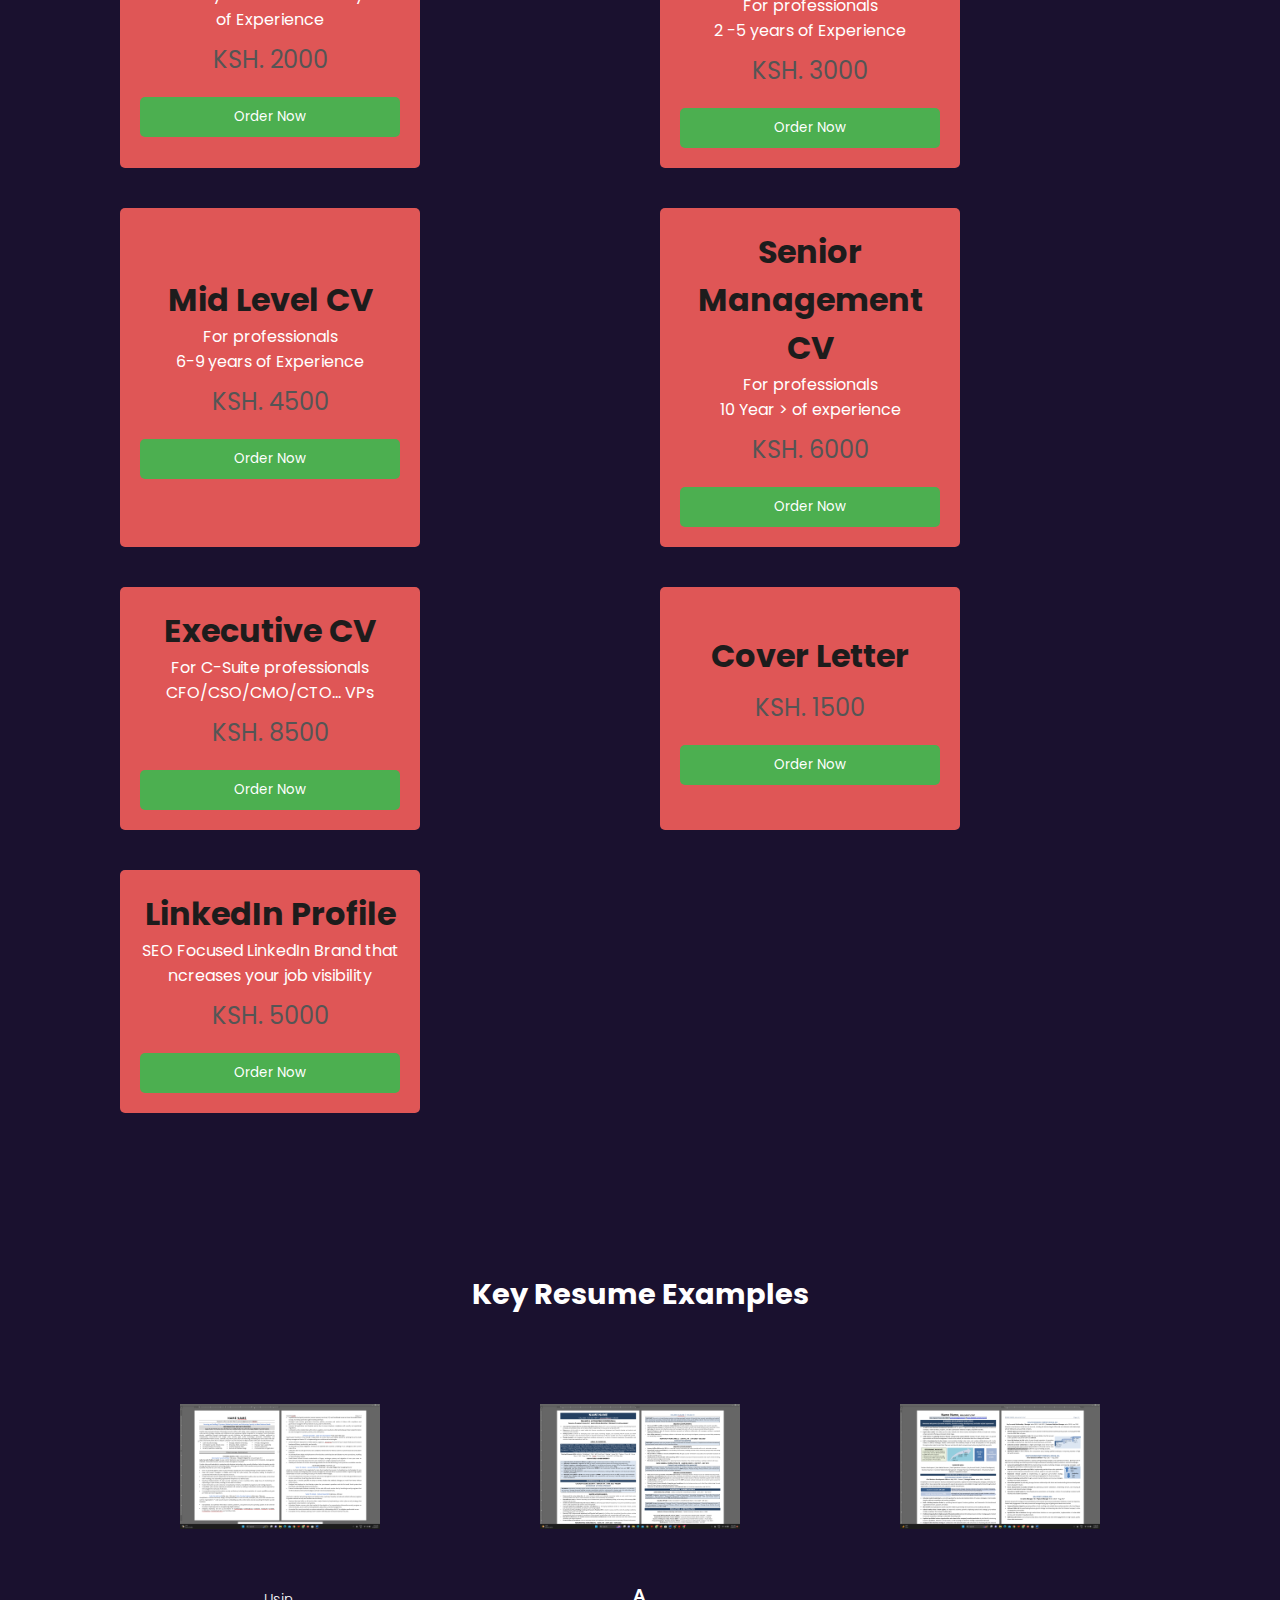
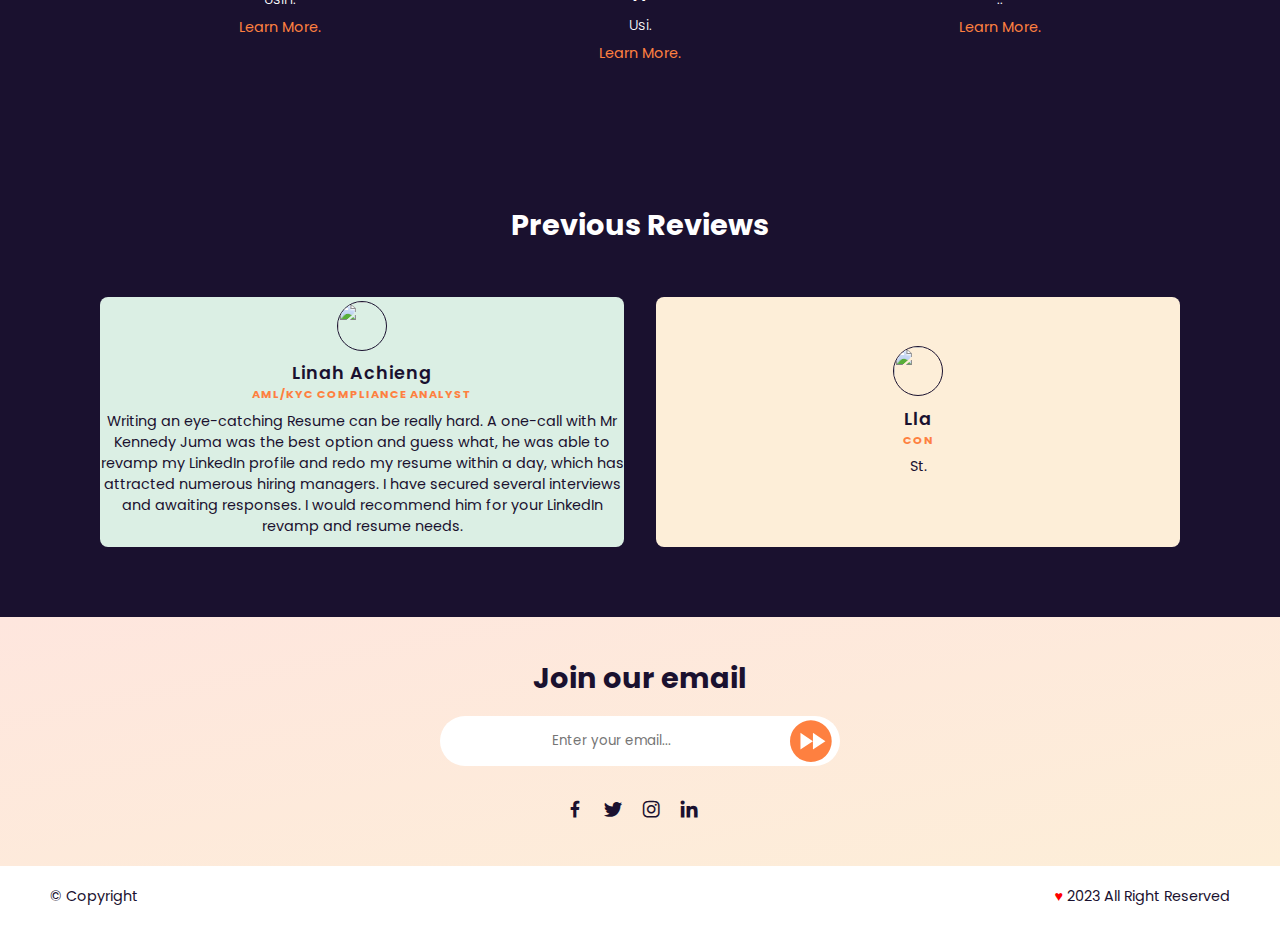
==== commit 77ebb49a: "correct" ====
--- a/index.html
+++ b/index.html
@@ -34,11 +34,13 @@
             <h1>Modernize your resume:<br>Stand out get hired faster with  <br>our modern resume Design, Format and content</h1>
             <p>I will help your business keep up with your ambition.</p>
             <!-- call -->
+            <div class="card">
             <p>Make a call:  0704 833 441</p>
-            <!-- Email -->
-            <div class="email-box">
-            <input type="email" placeholder="Enter your email...">
-            <a href="mailto:"><i class='bx bxs-fast-forward-circle' ></i></a>
+                <!-- Email -->
+                <div class="email-box">
+                <input type="email" placeholder="Enter your email...">
+                <a href="mailto:"><i class='bx bxs-fast-forward-circle' ></i></a>
+            </div>
         </div>
         </div>
 
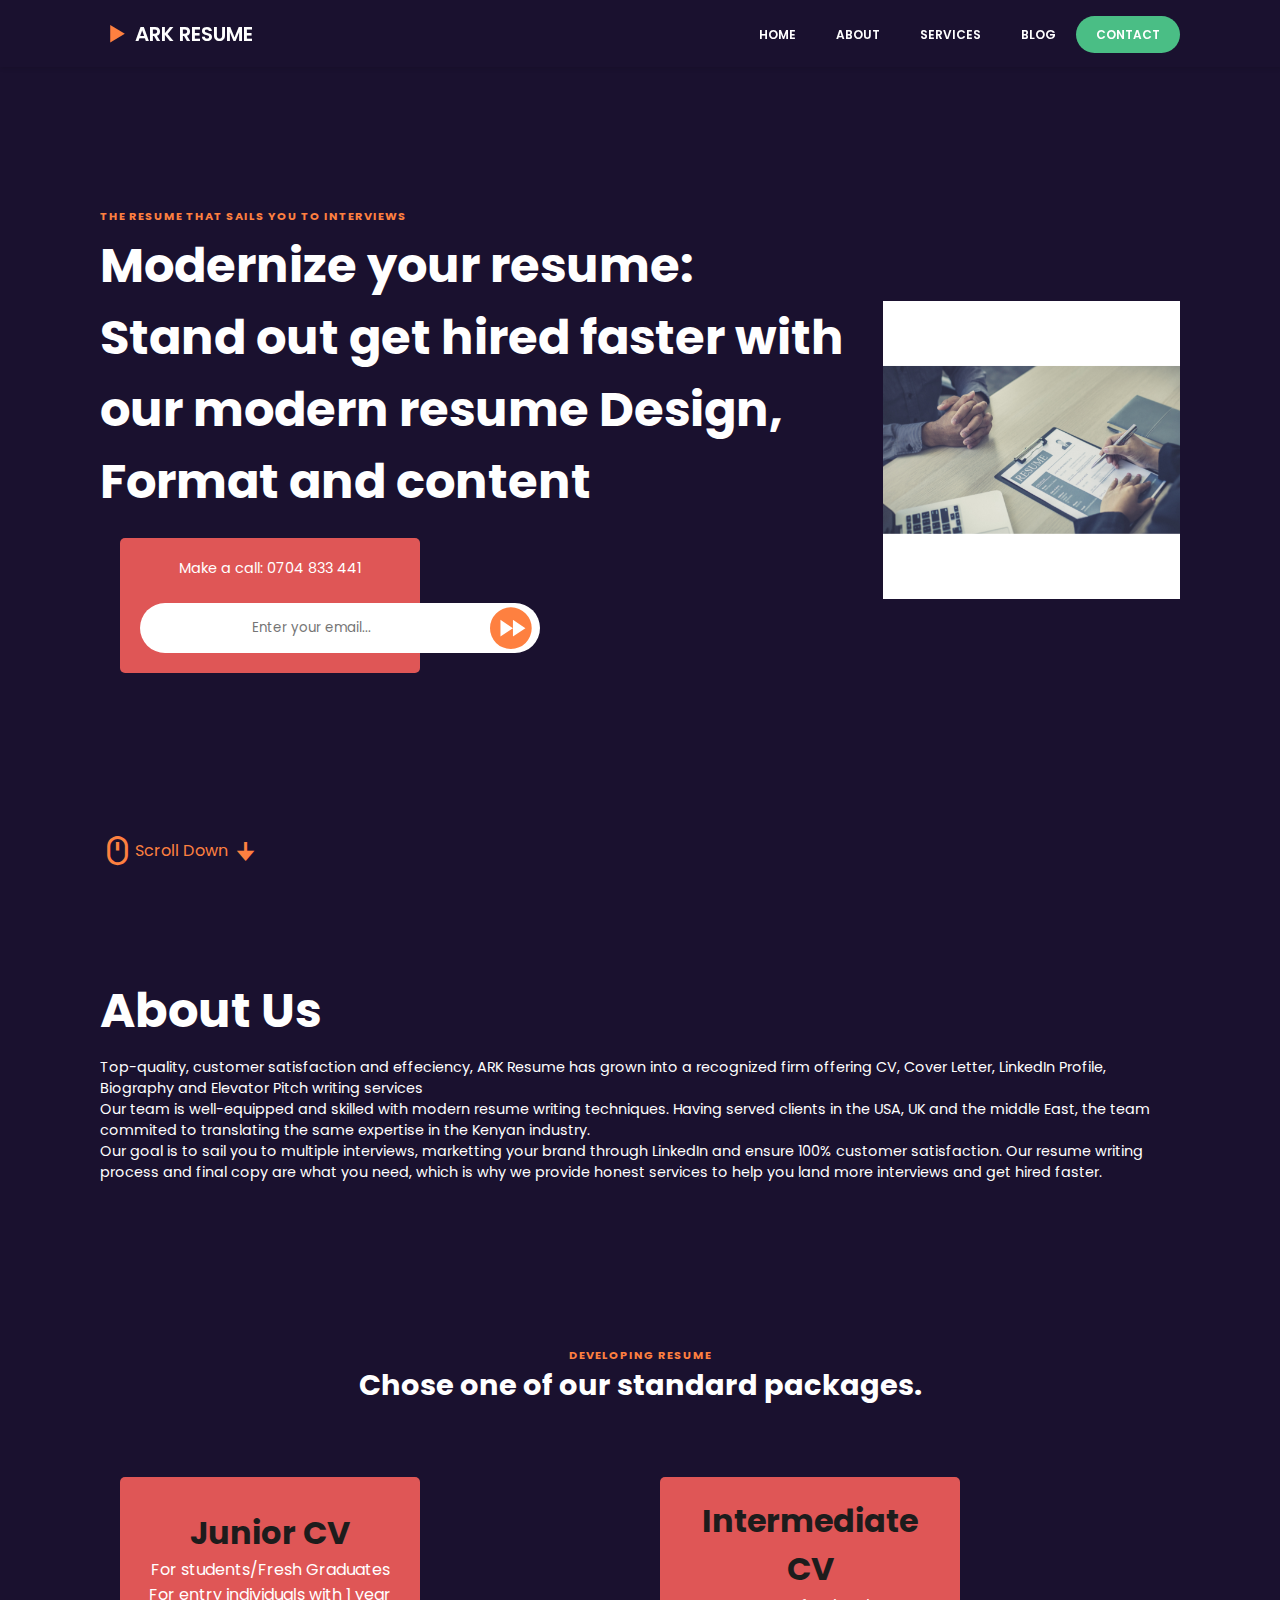
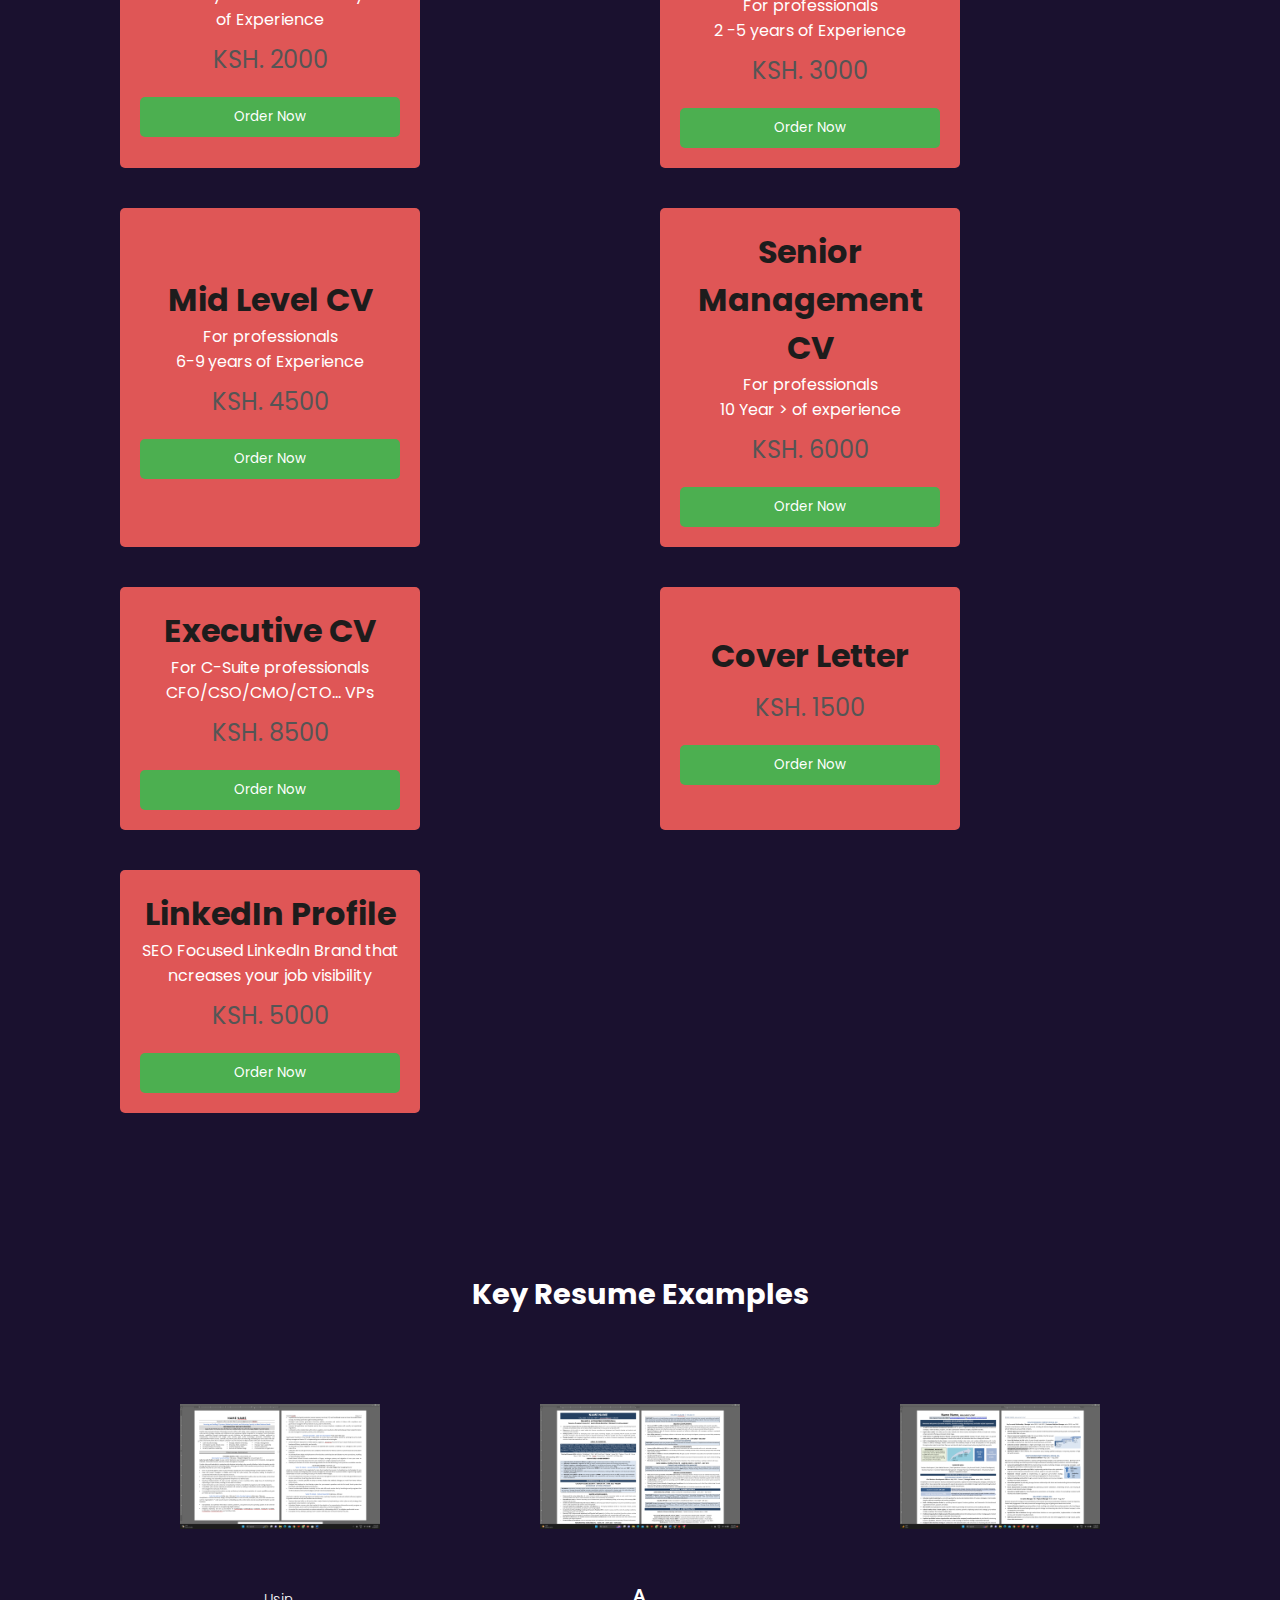
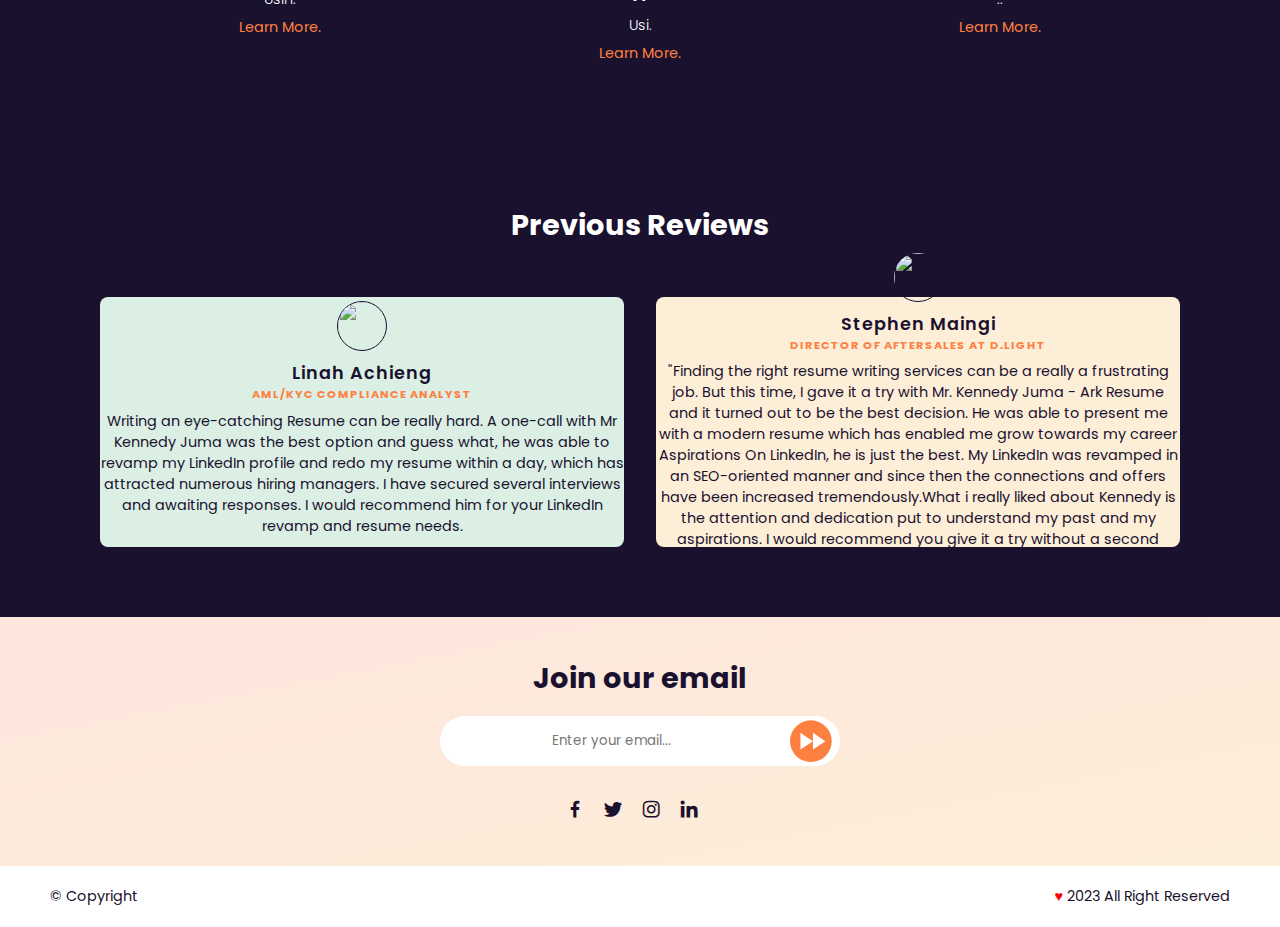
==== commit 12d4421b: "add review" ====
--- a/index.html
+++ b/index.html
@@ -32,7 +32,7 @@
         <div class="home-text">
             <h2>The Resume That Sails You to Interviews</h2>
             <h1>Modernize your resume:<br>Stand out get hired faster with  <br>our modern resume Design, Format and content</h1>
-            <p>I will help your business keep up with your ambition.</p>
+            
             <!-- call -->
             <div class="card">
             <p>Make a call:  0704 833 441</p>
@@ -202,9 +202,16 @@
             </div>
             <div class="client-box color">
                 <img src="images/model2.png" alt="">
-                <h1>Lla</h1>
-                <h2>Con</h2>
-                <p> St.  <p>
+                <h1>Stephen Maingi</h1>
+                <h2>Director of Aftersales at d.Light</h2>
+                <p>"Finding the right resume writing services can be a really a frustrating job. 
+                    But this time, I gave it a try with Mr. Kennedy Juma - Ark Resume and it turned out 
+                    to be the best decision. He was able to present me with a modern resume which has enabled 
+                    me grow towards my career Aspirations On LinkedIn, he is just the best. 
+                    My LinkedIn was revamped in an SEO-oriented manner and since then the 
+                    connections and offers have been increased tremendously.What i really 
+                    liked about Kennedy is the attention and dedication put to understand my 
+                    past and my aspirations.  I would recommend you give it a try without a second thought."<p>
             </div>
         </div>
     </section>
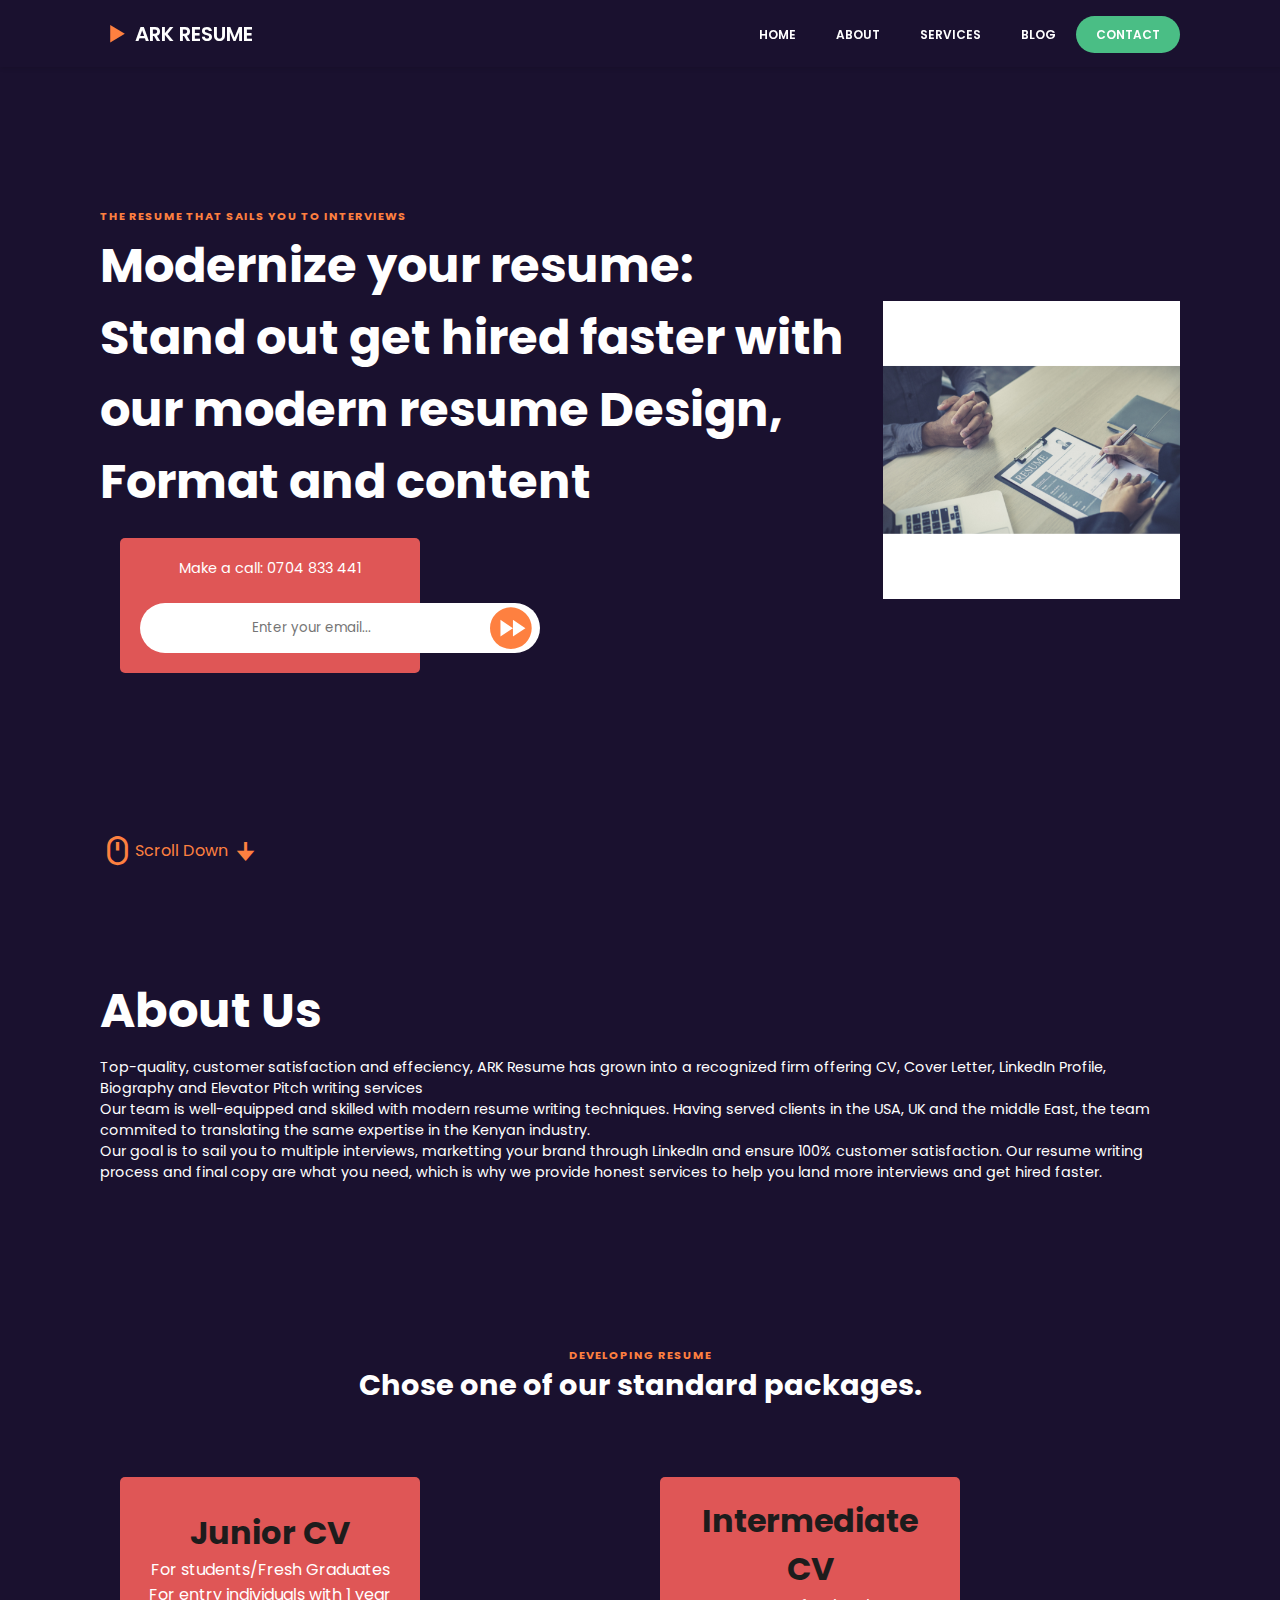
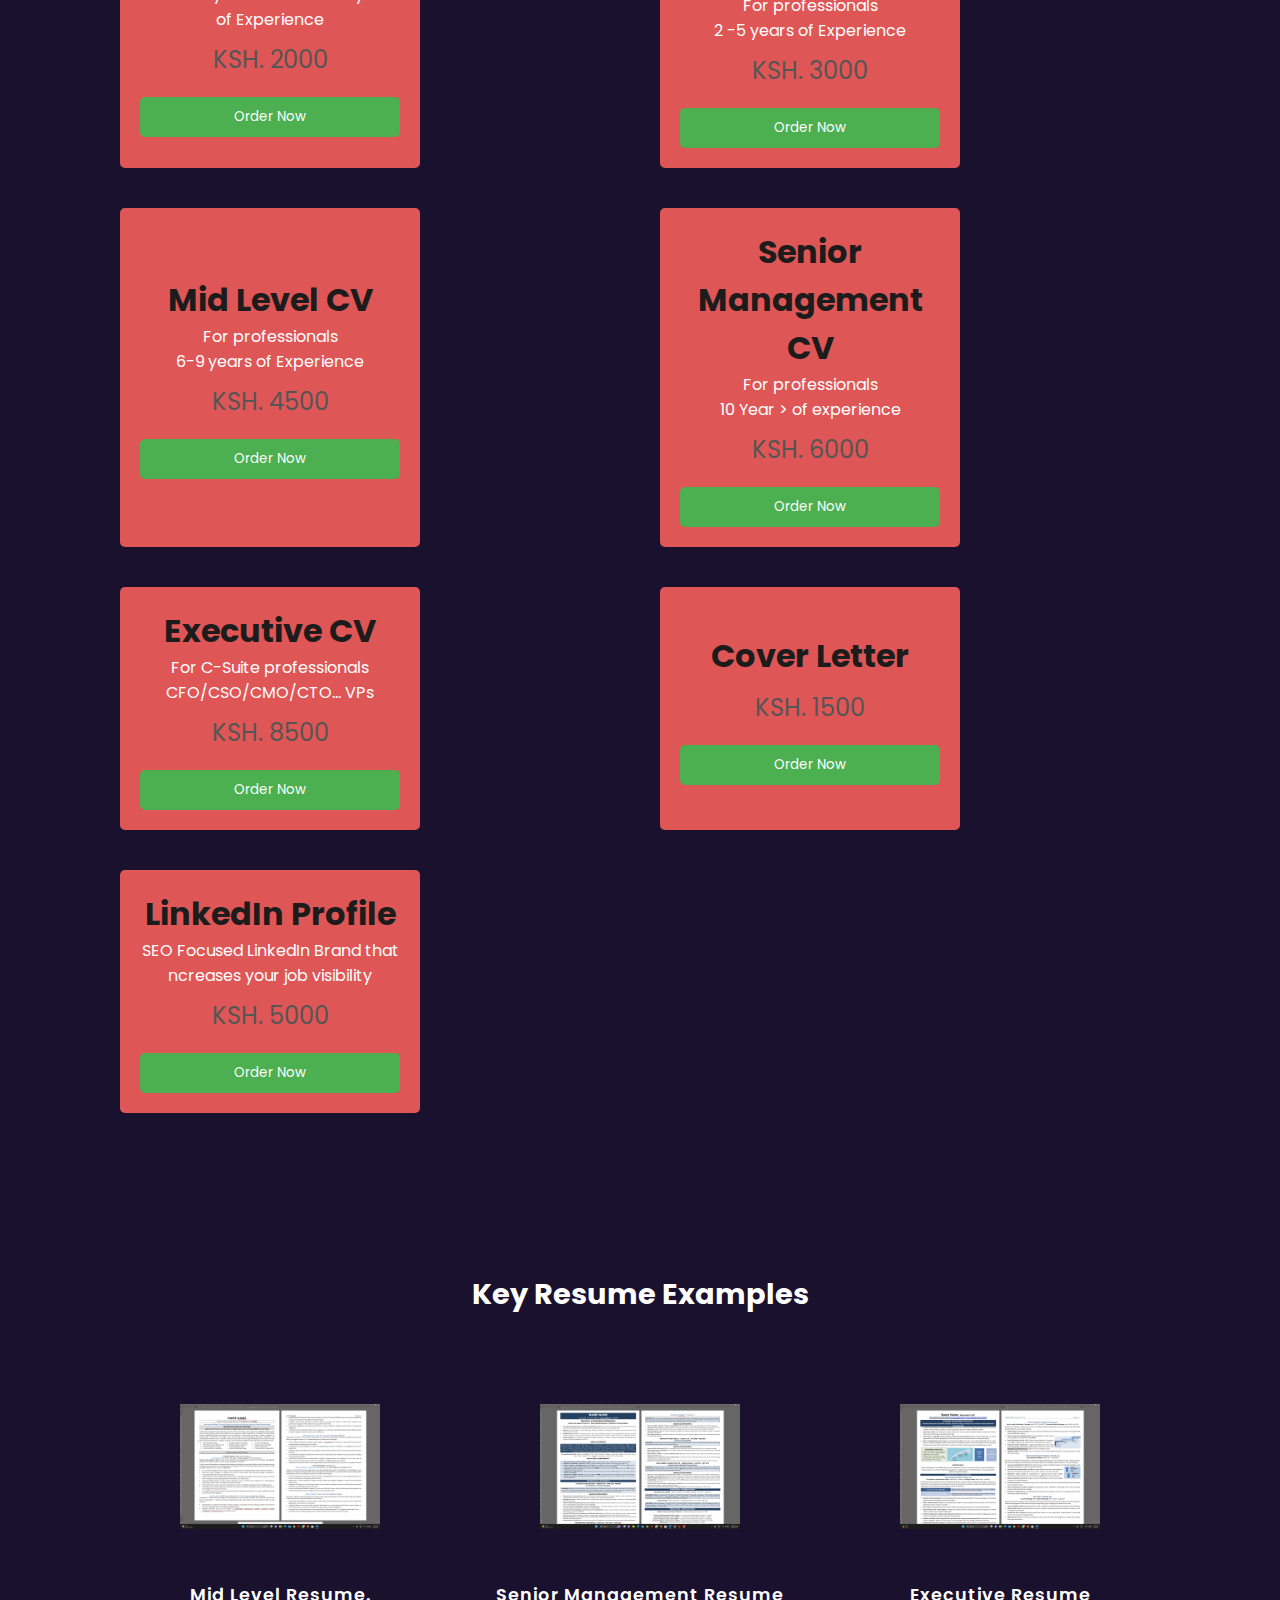
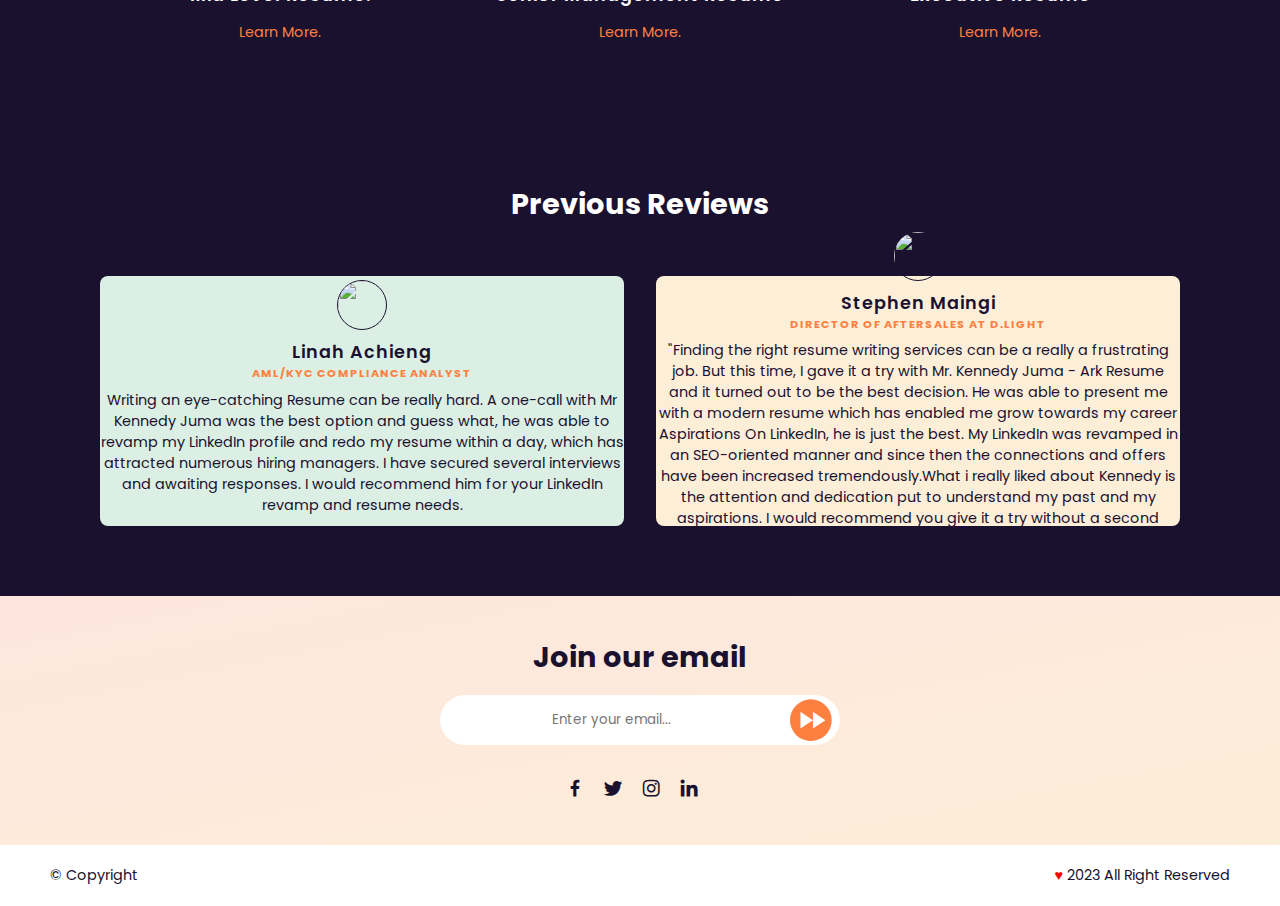
==== commit 66dbec07: "add comment" ====
--- a/index.html
+++ b/index.html
@@ -158,26 +158,27 @@
             <h2></h2>
             <h1>Key Resume Examples</h1>
         </div>
+        <!-- 1. Mid Level Resume 2. Senior Management Resume 3. Executive Resume -->
         <div class="team-content">
             <!-- Box 1 -->
             <div class="team-box">
                 <img src="images/Screenshot (21).png" alt="">
-                <h1></h1>
-                <p>Usin.</p>
+                <h1>Mid Level Resume.</h1>
+                <p></p>
                 <a href="">Learn More.</a>
             </div>
              <!-- Box 2 -->
              <div class="team-box">
                 <img src="images/Screenshot (14).png" alt="">
-                <h1>A</h1>
-                <p>Usi.</p>
+                <h1>Senior Management Resume </h1>
+                <p> </p>
                 <a href="htN">Learn More.</a>
             </div>
             <!-- Box 3 -->
             <div class="team-box">
                 <img src="images/executive.png" alt="">
-                <h1> </h1>
-                <p>.. </p>
+                <h1>Executive Resume </h1>
+                <p></p>
                 <a href="hmC">Learn More.</a>
             </div>
         </div>
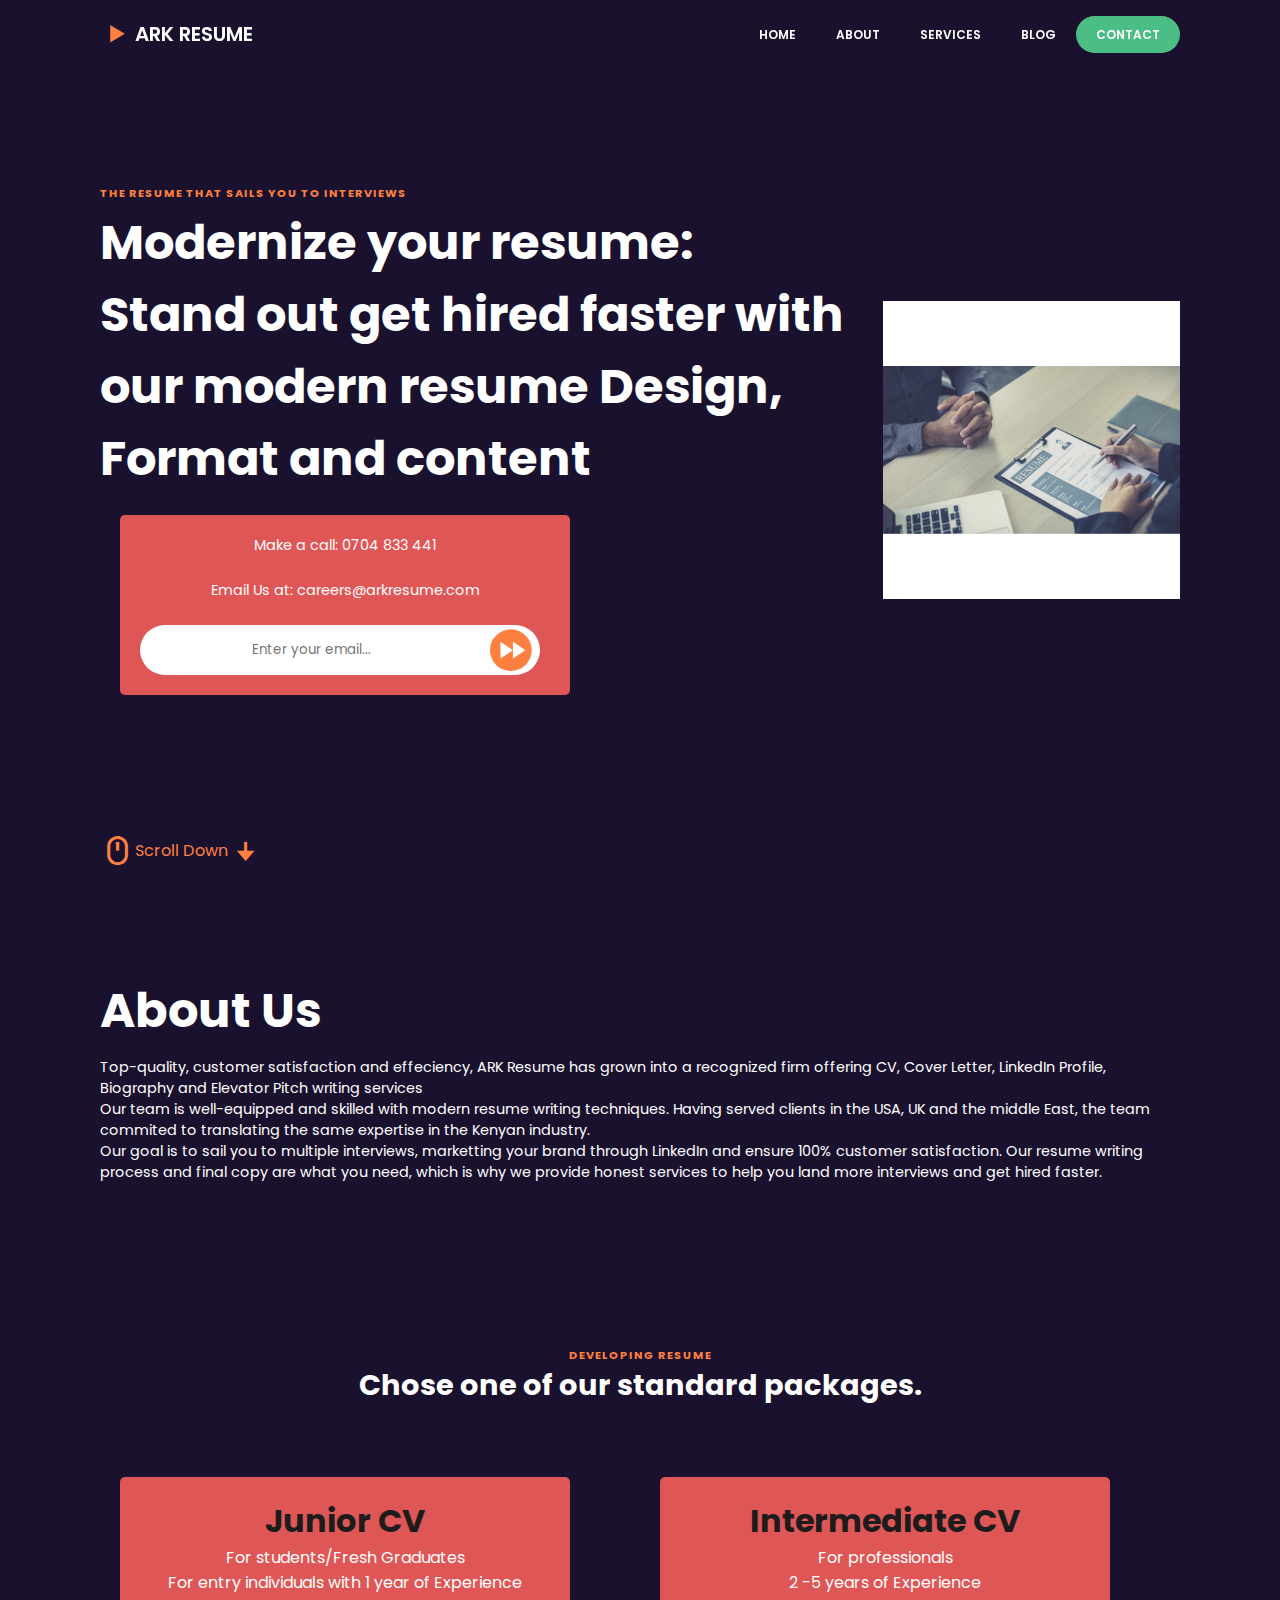
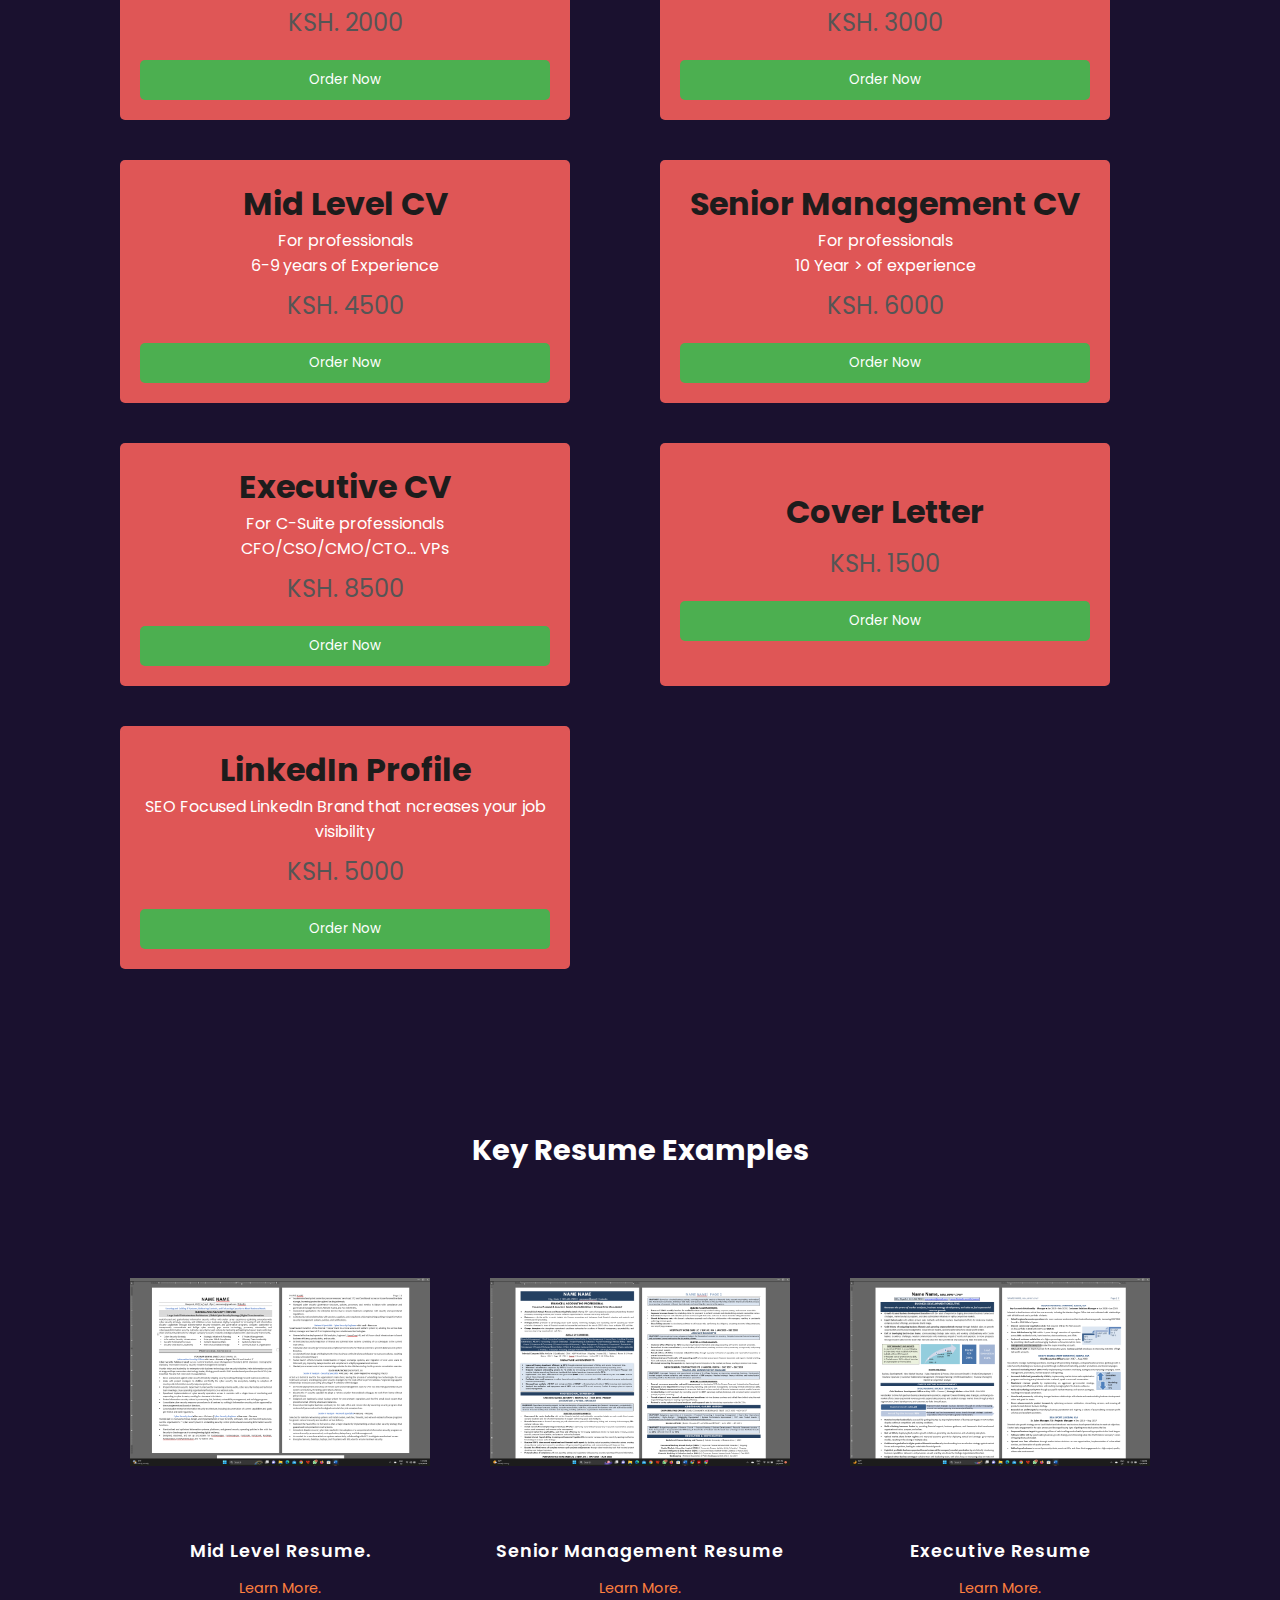
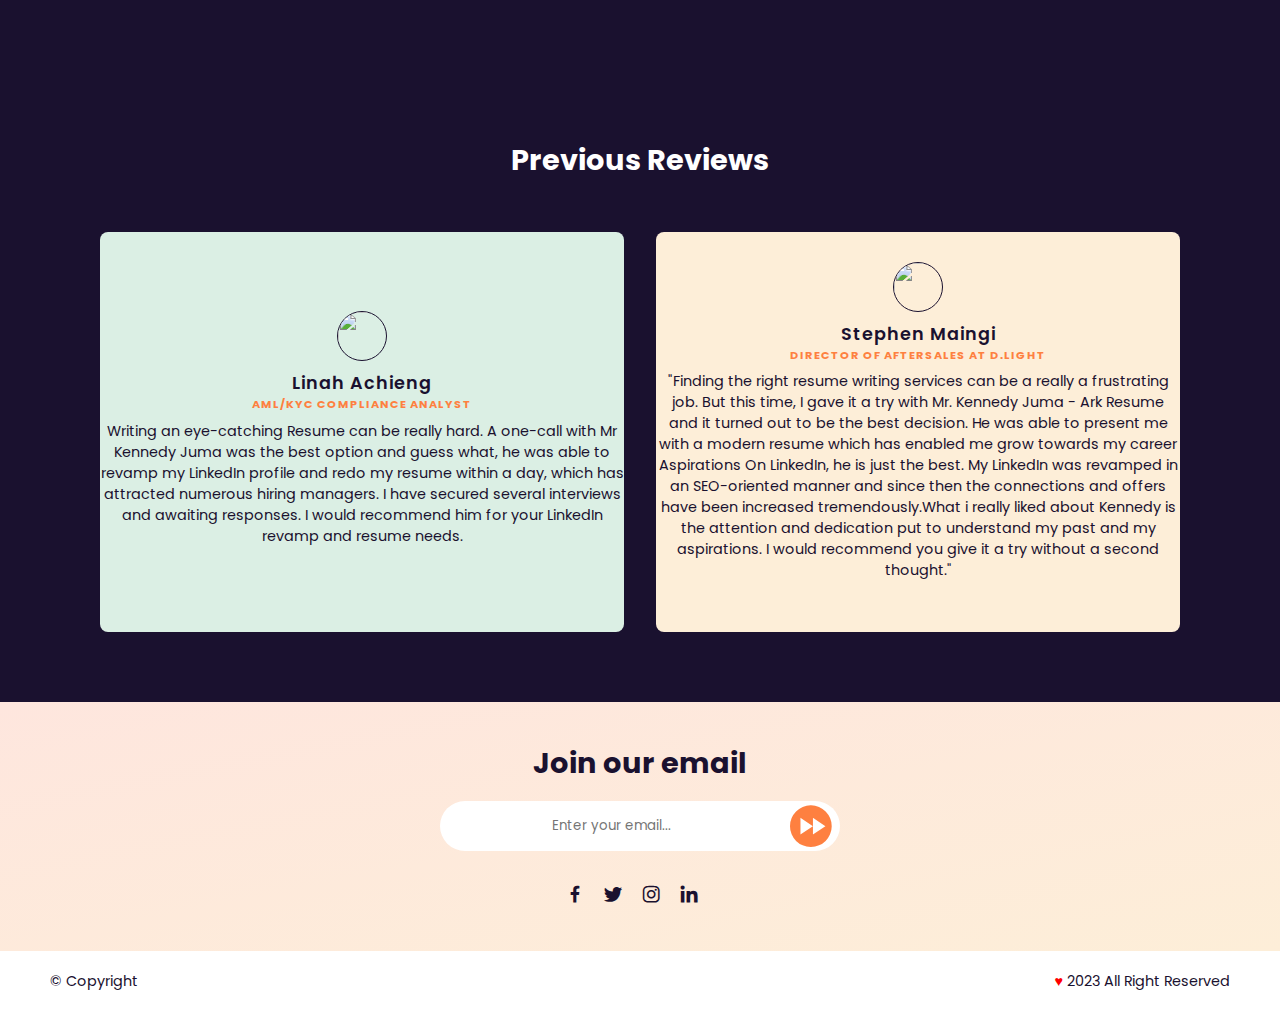
==== commit b5c62fcd: "correct Card" ====
--- a/index.html
+++ b/index.html
@@ -36,10 +36,12 @@
             <!-- call -->
             <div class="card">
             <p>Make a call:  0704 833 441</p>
+            <p>Email Us at:  careers@arkresume.com</p>
+
                 <!-- Email -->
                 <div class="email-box">
                 <input type="email" placeholder="Enter your email...">
-                <a href="mailto:"><i class='bx bxs-fast-forward-circle' ></i></a>
+                <a href="mailto:careers@arkresume.com"><i class='bx bxs-fast-forward-circle' ></i></a>
             </div>
         </div>
         </div>
--- a/style.css
+++ b/style.css
@@ -188,16 +188,16 @@
   text-align: center;
 }
 .team-box img {
-  height: 200px;
-  width: 200px;
+  height: 300px;
+  width: 300px;
   object-fit: contain;
   border-radius: 0.6rem;
   margin-bottom: 1em;
   overflow: hidden;
 }
 .team-box img:hover {
-  transform: scale(1.1);
-  transition: all 0.5s ease;
+  transform: scale(4.0);
+  transition: all 0.9s ease;
 }
 .team-box h1,
 .client-box h1 {
@@ -233,7 +233,7 @@
   justify-content: center;
   background: #dbefe4;
   color: #1a112f;
-  height: 250px;
+  height: 400px;
   border-radius: 0.5rem;
 }
 .color {
@@ -432,7 +432,7 @@
 
 /* Cards styles  */
 .card {
-  width: 300px;
+  width: 450px;
   padding: 20px;
   background-color: #df5656;
   border-radius: 5px;
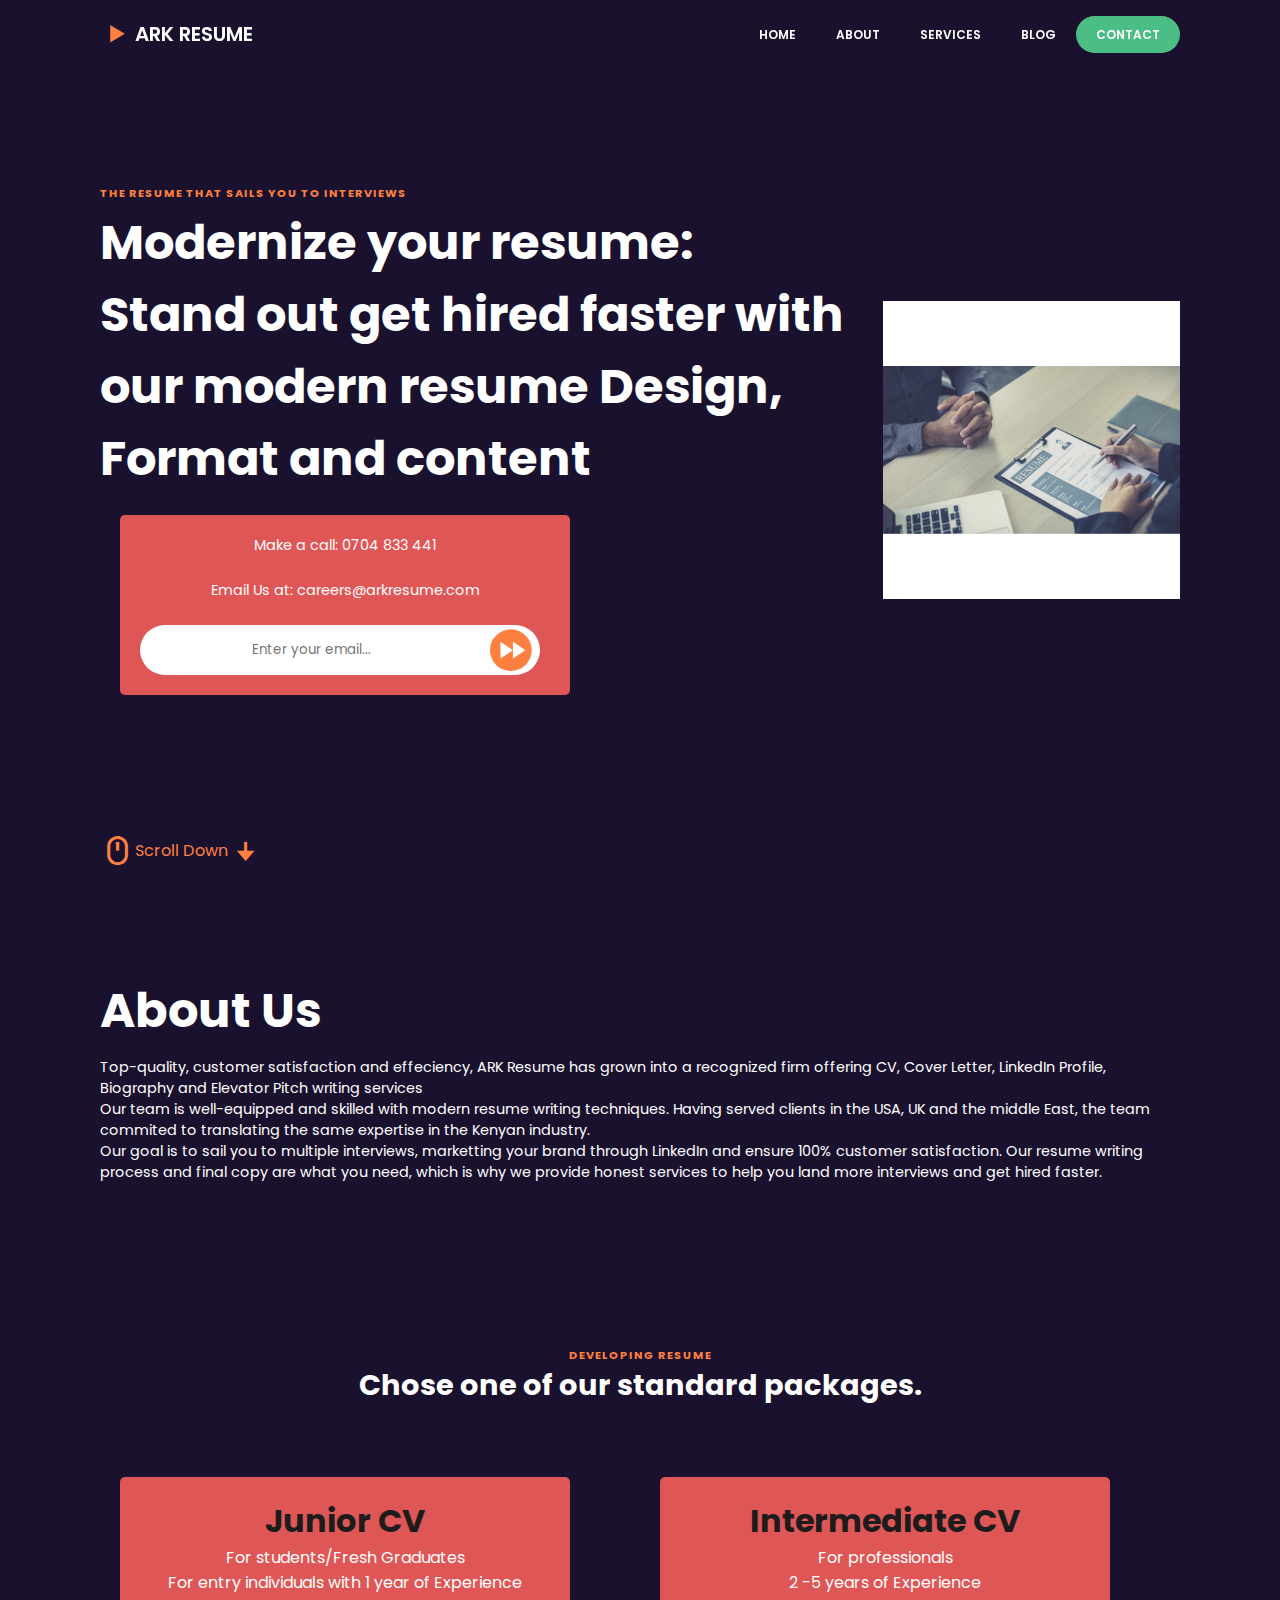
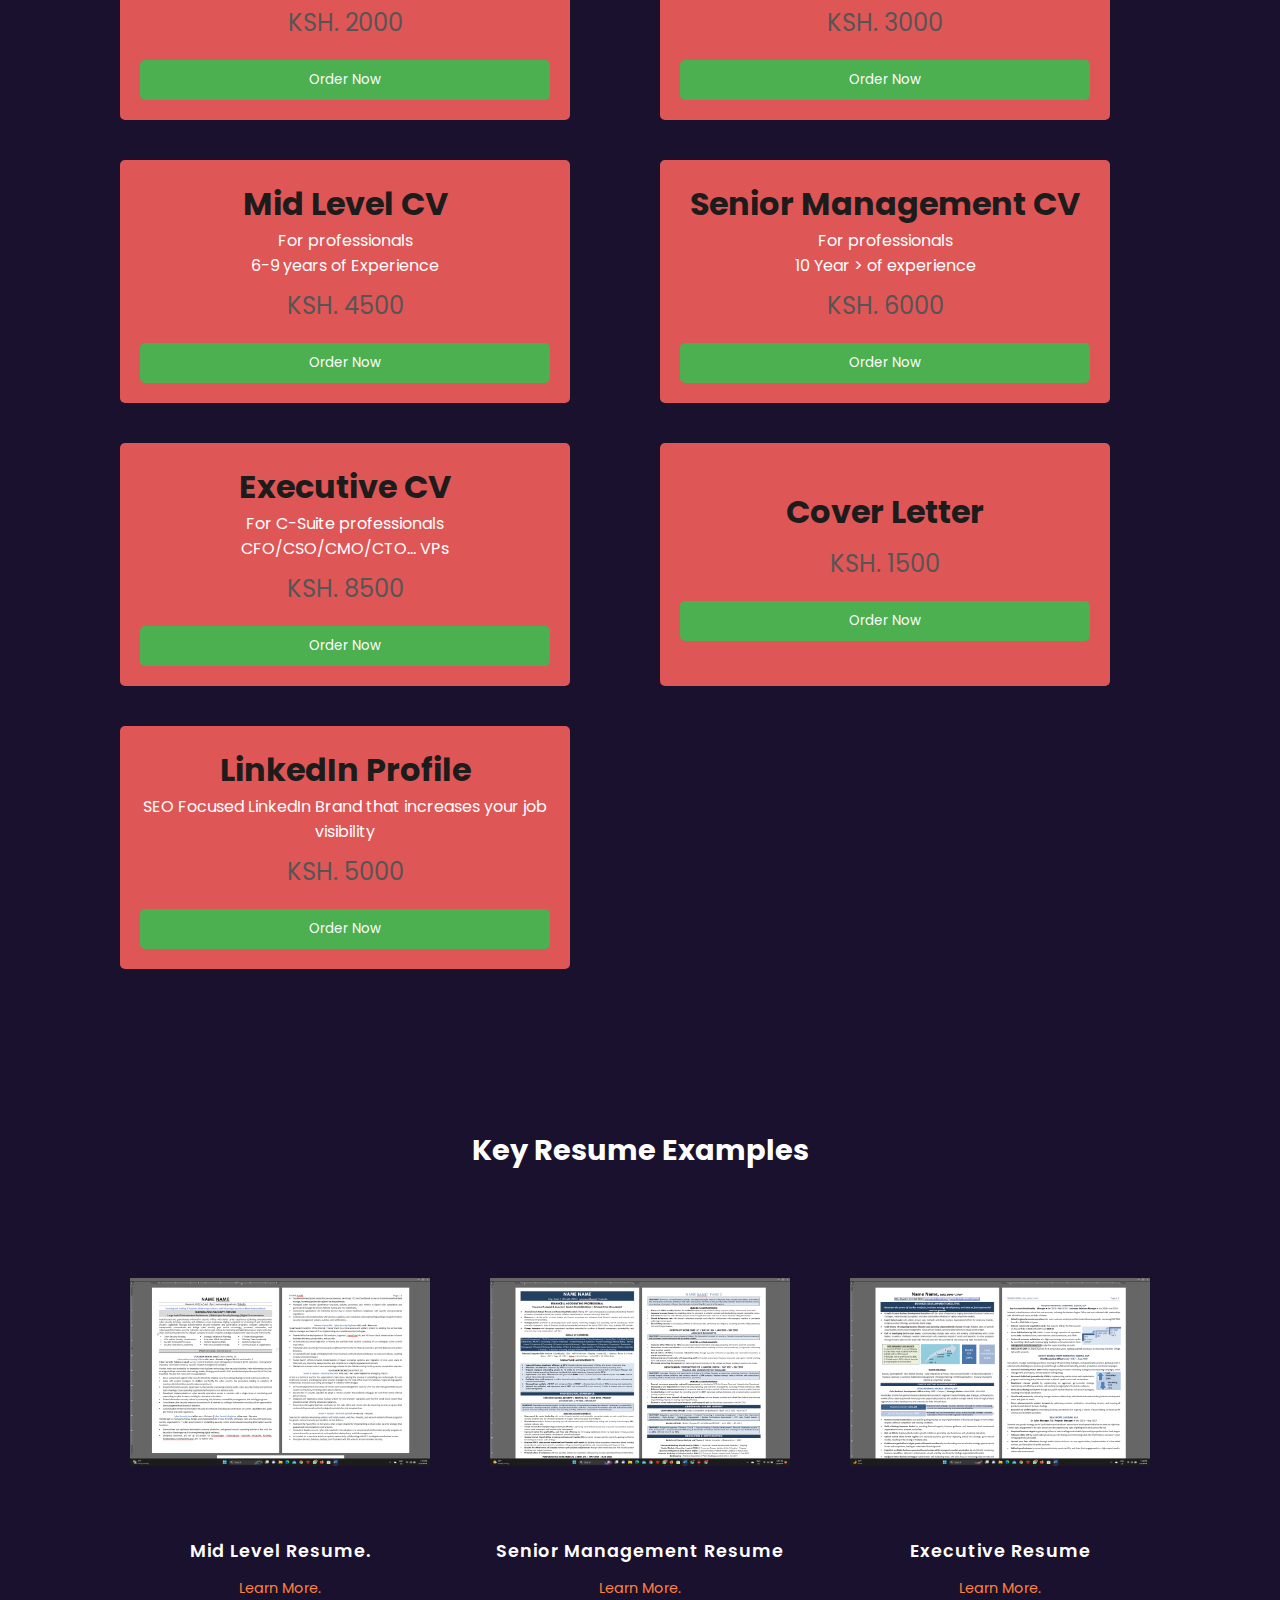
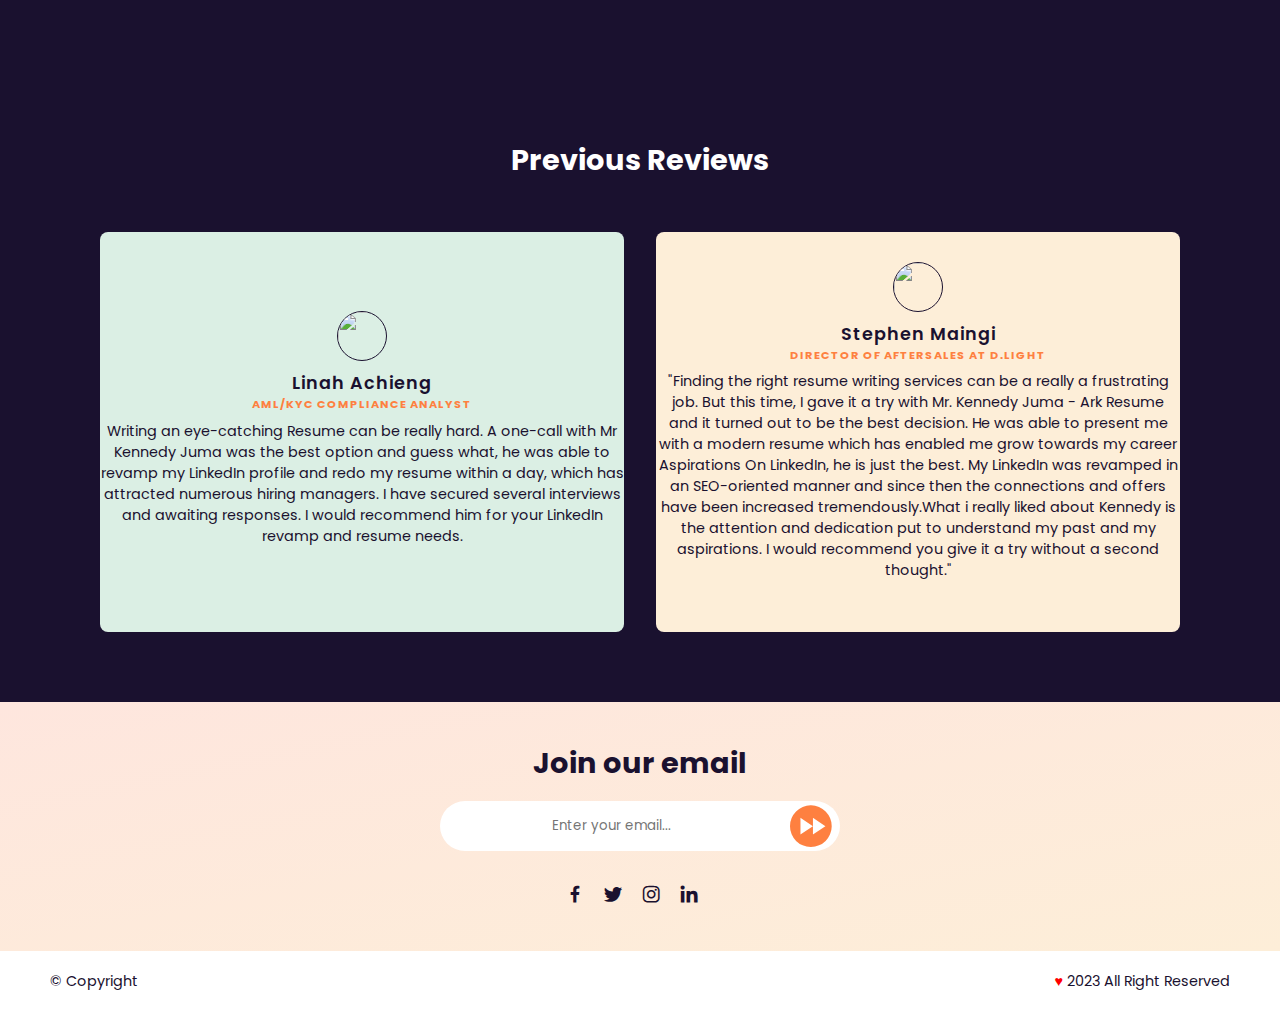
==== commit 3b337fb0: "correct LinkedIn" ====
--- a/index.html
+++ b/index.html
@@ -146,7 +146,7 @@
             <!-- Box 6 -->
             <div class="card">
                 <h1>LinkedIn Profile</h1>
-                <p>SEO Focused LinkedIn Brand that ncreases your job visibility </p>
+                <p>SEO Focused LinkedIn Brand that increases your job visibility </p>
                 <p class="price">KSH. 5000</p>
                 <button onclick="placeOrder()">Order Now</button>
             </div>
